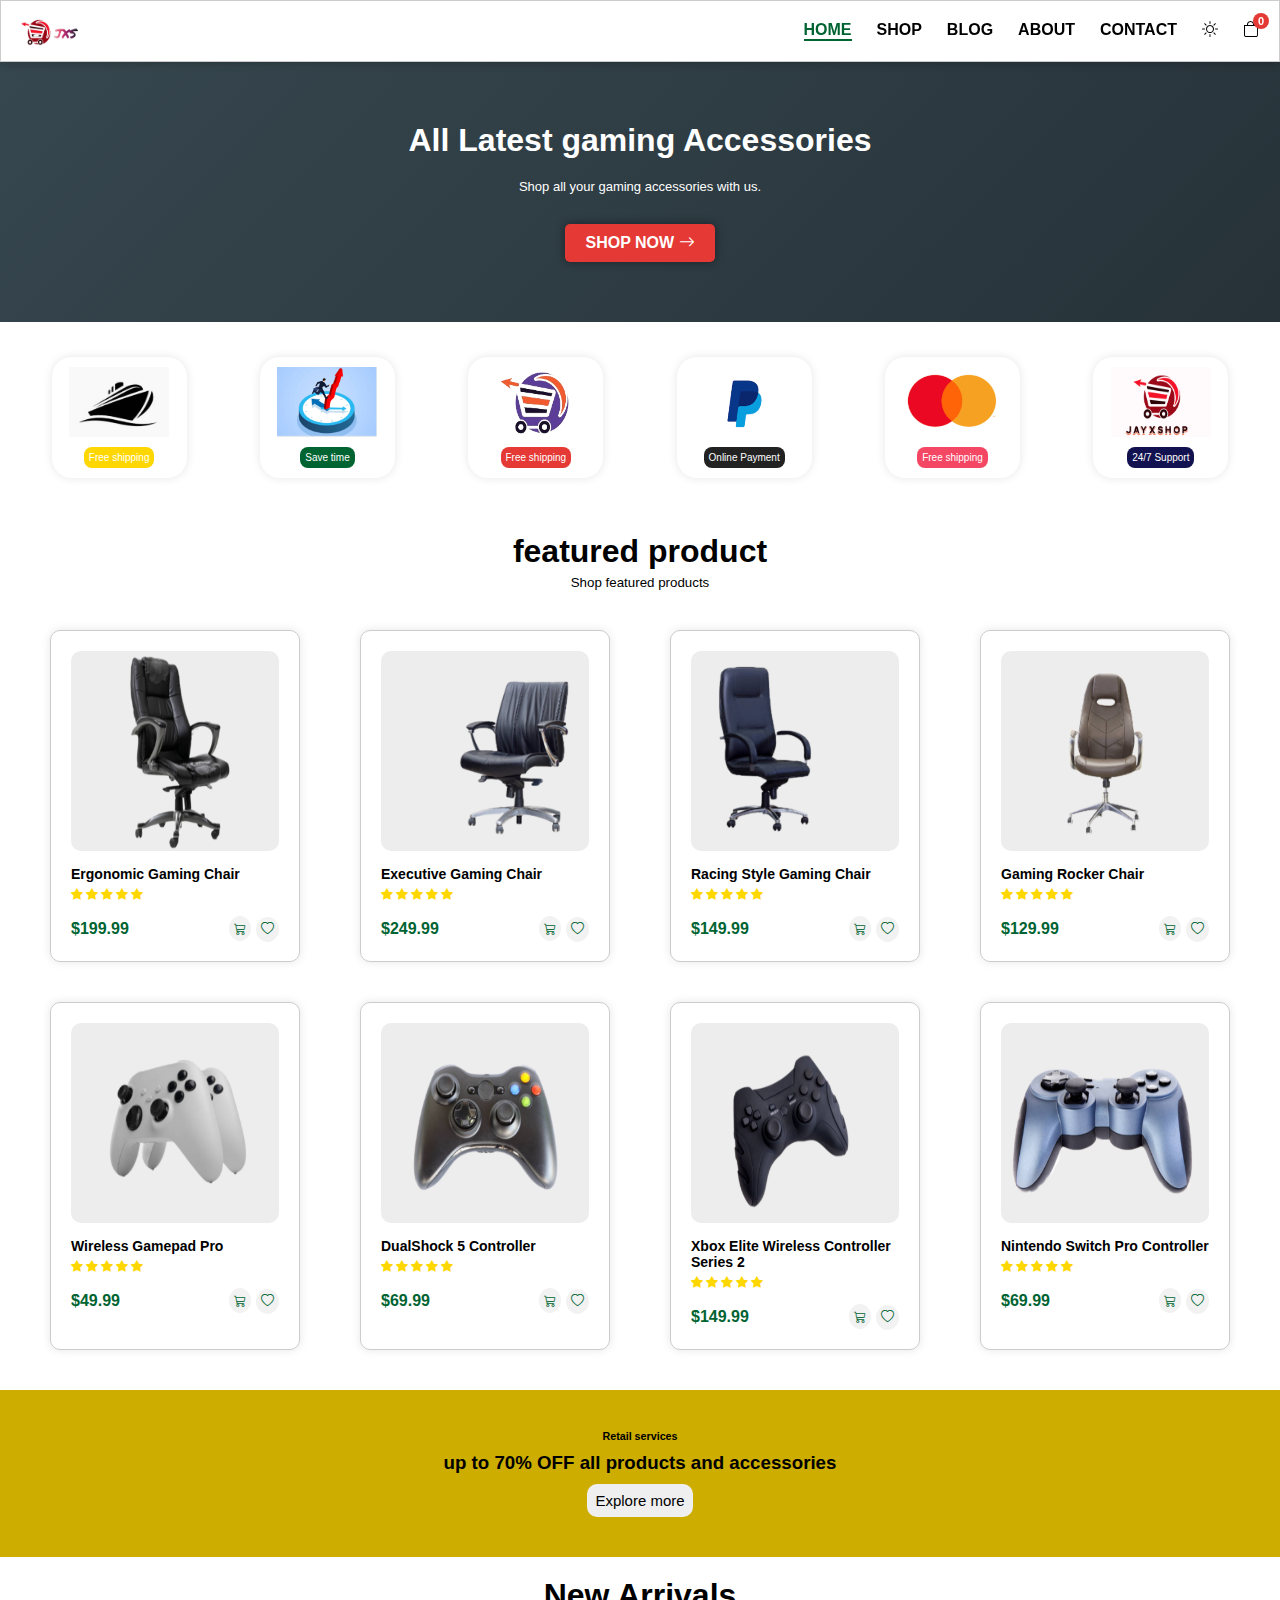
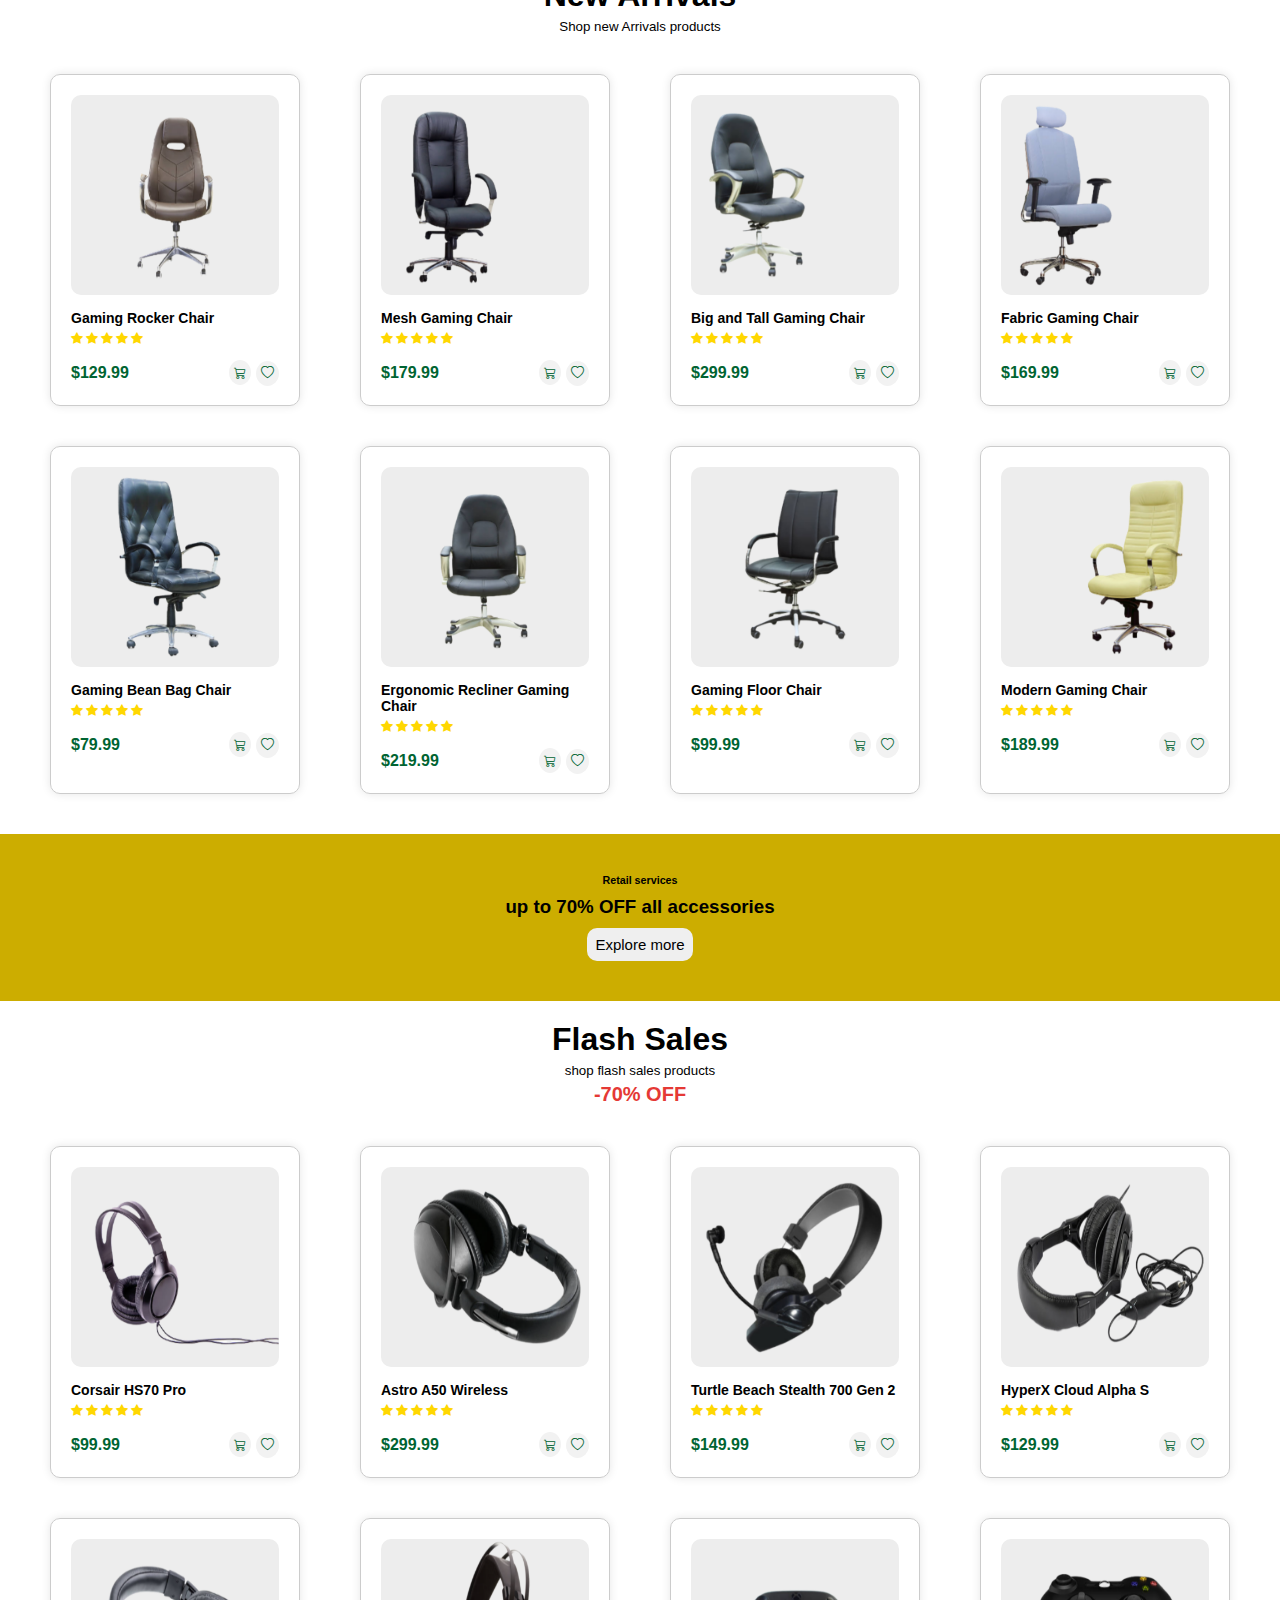
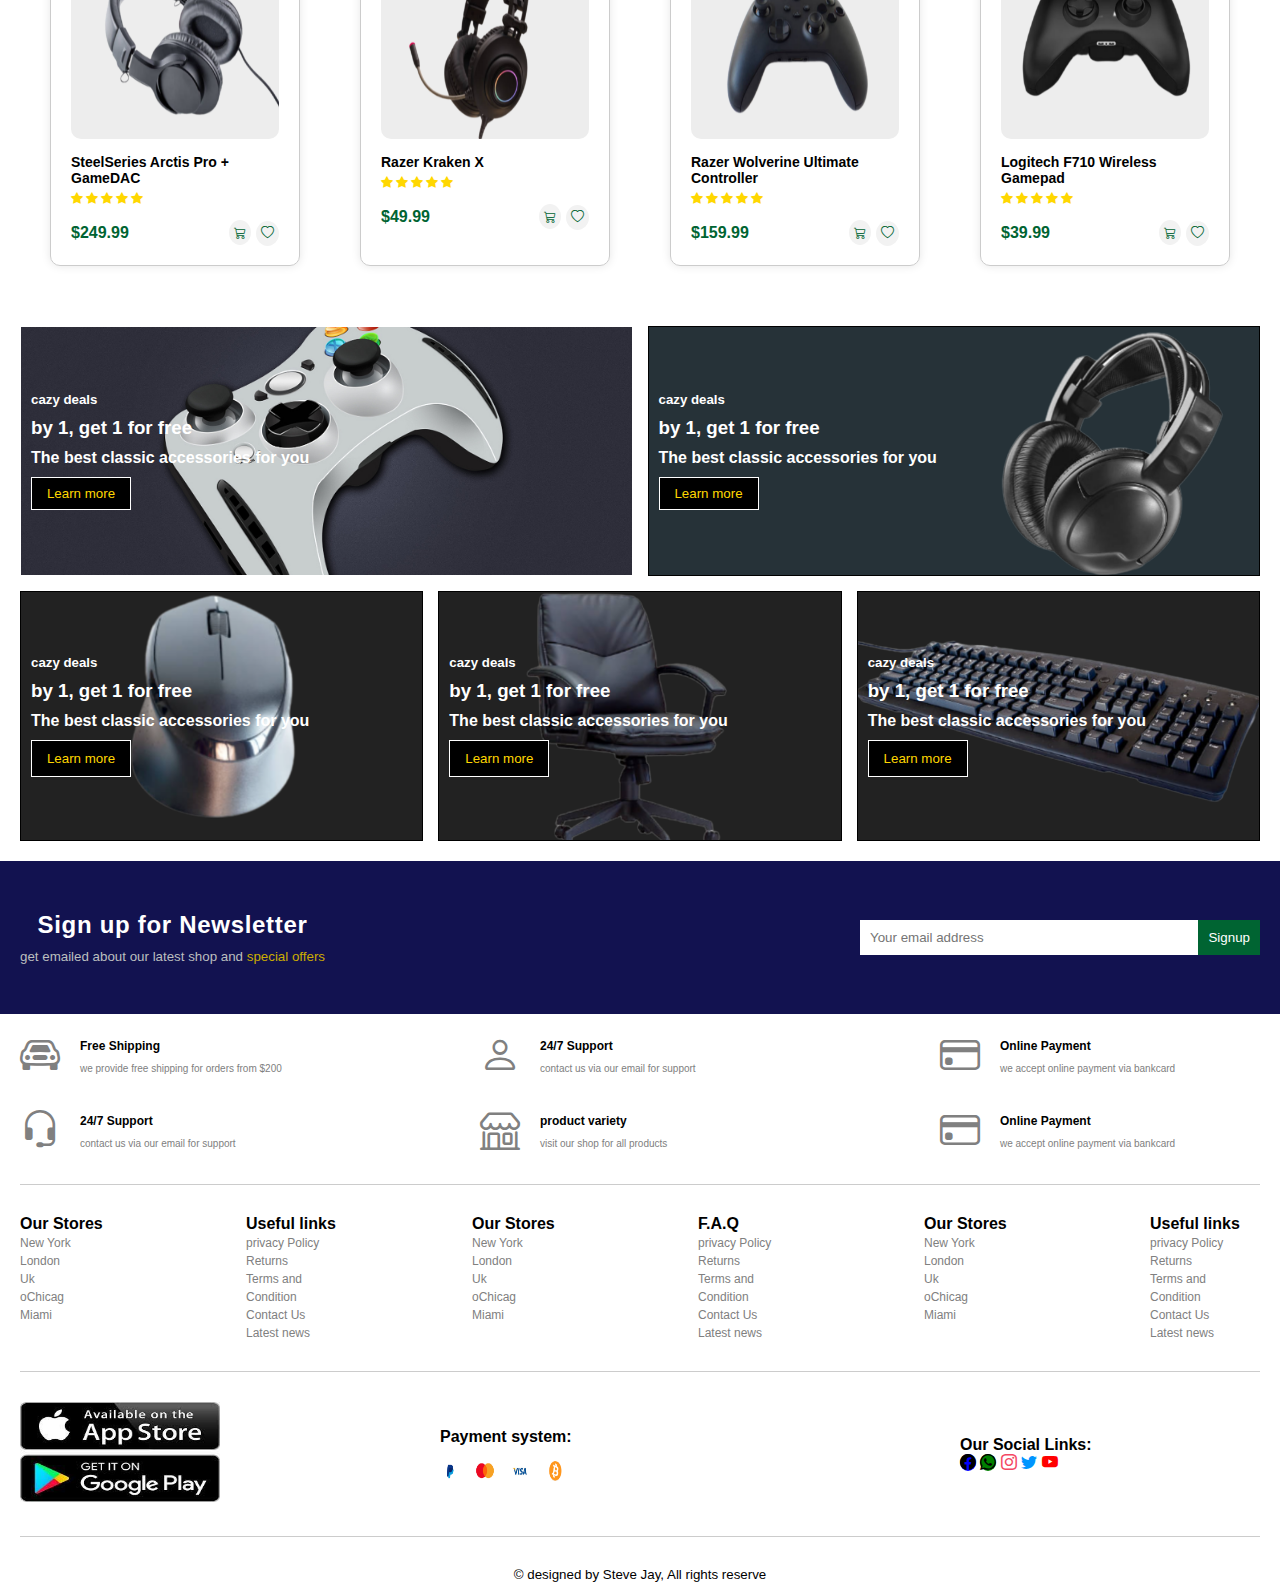
==== index.html @ 1e3d134d "updates" ====
<!DOCTYPE html>
<html lang="en">

<head>
    <meta charset="UTF-8">
    <meta name="viewport" content="width=device-width, initial-scale=1.0">
    <title>My Ecoommence site</title>
    <link rel="stylesheet" href="css_files/style.css">
    <link rel="stylesheet" href="https://cdn.jsdelivr.net/npm/bootstrap-icons@1.11.3/font/bootstrap-icons.min.css">
    <link rel="icon" href="assets/logo2.png" type="image/x-icon">
</head>

<body>

    <nav class="navbar">

        <img src="assets/images/logos/InShot_20240510_231048178.png" alt="" class="imageLogo">


        <div class="container-left">
            <a href="index.html" class="mediaquery active">Home</a>
            <a href="shop.html" class="mediaquery">Shop</a>
            <a href="blog.html" class="mediaquery">blog</a>
            <a href="about.html" class="mediaquery">About</a>
            <a href="contact.html" class="mediaquery">contact</a>
            <i class="bi-sun theme"></i>
            <a href="" class="cartcount-parent"><i class="bi-bag"></i> <span class="cartCount">0</span></a>
            <div class="hamburger-menu">
                <span class="line1"></span>
                <span class="line2"></span>
                <span class="line3"></span>
            </div>
        </div>
    </nav>



    <header class="hero-banner">
        <div class="banner-content">
            <h1>All Latest gaming Accessories</h1>
            <p>Shop all your gaming accessories with us.</p>
            <a href="shop.html" class="shop-now">Shop Now <i class="bi-arrow-right"></i></a>
        </div>
    </header>


    <div class="sidebar">
        <div>
            <img src="assets/images/logos/InShot_20240510_231048178.png" alt="" class="sidebar-logo">
        </div>
        <ul>
            <li class="links"><a href="#"><i class="bi-house"></i> home</a></li>
            <li class="Category-sidebar">
                <a href="#"><i class="bi-chevron-down chevron-down-icon"></i> Category</a>
            <li class="subcategories-sidebar links">
                <a class="subcategories-sidebar-links">All Category</a>
                <a class="subcategories-sidebar-links">Gaming PC</a>
                <a class="subcategories-sidebar-links">Gaming Laptops</a>
                <a class="subcategories-sidebar-links">Gamepads</a>
                <a class="subcategories-sidebar-links">Gaming Headsets</a>
                <a class="subcategories-sidebar-links">Mouse</a>
            </li>
            </li>

            <li class="links"><a href="#"><i class="bi-telephone"></i> contact</a></li>
            <li class="links"><a href="#"><i class="bi-shop"></i> shop</a></li>
            <li class="links"><a href="login.html"><i class="bi-person"></i>account</a></li>
            <li class="links"><a href="#"><i class="bi-cart4"></i> cart</a></li>
            <li class="links"><a href="#"><i class="bi-people"></i> about us</a></li>
            <li class="links"><a href="#"><i class="bi-headset"></i> support</a></li>
        </ul>
    </div>


    <section class="services">
        <div class="service1">
            <img src="assets/Screenshot_20240511-120656_1.jpg" alt="">
            <span>Free shipping</span>
        </div>

        <div class="service2">
            <img src="assets/Screenshot 2024-05-12 050420.png" alt="">
            <span>Save time</span>
        </div>

        <div class="service3">
            <img src="assets/images/logo.png" alt="">
            <span>Free shipping</span>
        </div>

        <div class="service4">
            <img src="assets/images/logos/paypal_logo.png" alt="">
            <span>Online Payment</span>
        </div>

        <div class="service5">
            <img src="assets/images/logos/mastercard.png" alt="">
            <span>Free shipping</span>
        </div>

        <div class="service6">
            <img src="assets/images/logos/jayx.png" alt="">
            <span>24/7 Support</span>
        </div>
    </section>


    <div class="categ-labels"><span>featured product</span>
        <small>Shop featured products</small>
    </div>
    <div class="container" id="product-container">


    </div>

    <section class="banner2">
        <h6>Retail services</h6>
        <h3>up to 70% OFF all products and accessories</h3>
        <button class="explore-more">Explore more</button>
    </section>

    <div class="categ-labels"><span>New Arrivals</span>
        <small>Shop new Arrivals products</small>
    </div>
    <div class="container" id="newarrivals-container">


    </div>


    <section class="banner2">
        <h6>Retail services</h6>
        <h3>up to 70% OFF all accessories</h3>
        <button class="explore-more">Explore more</button>
    </section>

    <div class="categ-labels"><span>Flash Sales</span>
        <small>shop flash sales products</small>
        <p>-70% OFF</p>
    </div>
    <div class="container" id="flashsales-container">


    </div>

    <section class="features">
        <div class="features1">
            <div class="feature1 feature11">
                <h5>cazy deals</h5>
                <h3>by 1, get 1 for free</h3>
                <h4>The best classic accessories for you</h4>
                <button>Learn more</button>
            </div>

            <div class="feature1 feature12">
                <h5>cazy deals</h5>
                <h3>by 1, get 1 for free</h3>
                <h4>The best classic accessories for you</h4>
                <button>Learn more</button>
            </div>
        </div>

        <div class="features2">
            <div class="feature2 feature21">
                <h5>cazy deals</h5>
                <h3>by 1, get 1 for free</h3>
                <h4>The best classic accessories for you</h4>
                <button>Learn more</button>
            </div>

            <div class="feature2 feature22">
                <h5>cazy deals</h5>
                <h3>by 1, get 1 for free</h3>
                <h4>The best classic accessories for you</h4>
                <button>Learn more</button>
            </div>

            <div class="feature2 feature23">
                <h5>cazy deals</h5>
                <h3>by 1, get 1 for free</h3>
                <h4>The best classic accessories for you</h4>
                <button>Learn more</button>
            </div>
        </div>
    </section>

    <section class="newsletter">
        <div class="news">
            <h2>Sign up for Newsletter</h2>
            <small>get emailed about our latest shop and <span>special offers</span></small>
        </div>

        <div class="textArea">
            <input type="email" placeholder="Your email address">
            <button>Signup</button>
        </div>
    </section>

    <div class="darken">


    </div>


    <footer>
        <div class="footer-line1">
            <div>
                <i class="bi bi-car-front"></i>
                <div>
                    <h4>Free Shipping</h4>
                    <span>we provide free shipping for orders from $200</span>
                </div>
            </div>

            <div>
                <i class="bi bi-person"></i>
                <div>
                    <h4>24/7 Support</h4>
                    <span>contact us via our email for support</span>
                </div>
            </div>


            <div>
                <i class="bi bi-credit-card"></i>
                <div>
                    <h4>Online Payment</h4>
                    <span>we accept online payment via bankcard</span>
                </div>
            </div>


            <div>
                <i class="bi bi-headset"></i>
                <div>
                    <h4>24/7 Support</h4>
                    <span>contact us via our email for support</span>
                </div>
            </div>

            <div>
                <i class="bi bi-shop"></i>
                <div>
                    <h4>product variety</h4>
                    <span>visit our shop for all products</span>
                </div>
            </div>

            <div>
                <i class="bi bi-credit-card"></i>
                <div>
                    <h4>Online Payment</h4>
                    <span>we accept online payment via bankcard</span>
                </div>
            </div>

        </div>



        <div class="separation"></div>

        <div class="our-stores">
            <ul>
                <h4>Our Stores</h4>
                <li><a href="#">New York</a></li>
                <li><a href="#">London</a></li>
                <li><a href="#">Uk</a></li>
                <li><a href="#">oChicag</a></li>
                <li><a href="#">Miami</a></li>
            </ul>

            <ul>
                <h4>Useful links</h4>
                <li><a href="#">privacy Policy</a></li>
                <li><a href="#">Returns</a></li>
                <li><a href="#">Terms and Condition</a></li>
                <li><a href="#">Contact Us</a></li>
                <li><a href="#">Latest news</a></li>
            </ul>

            <ul>
                <h4>Our Stores</h4>
                <li><a href="#">New York</a></li>
                <li><a href="#">London</a></li>
                <li><a href="#">Uk</a></li>
                <li><a href="#">oChicag</a></li>
                <li><a href="#">Miami</a></li>
            </ul>

            <ul>
                <h4>F.A.Q</h4>
                <li><a href="#">privacy Policy</a></li>
                <li><a href="#">Returns</a></li>
                <li><a href="#">Terms and Condition</a></li>
                <li><a href="#">Contact Us</a></li>
                <li><a href="#">Latest news</a></li>
            </ul>

            <ul>
                <h4>Our Stores</h4>
                <li><a href="#">New York</a></li>
                <li><a href="#">London</a></li>
                <li><a href="#">Uk</a></li>
                <li><a href="#">oChicag</a></li>
                <li><a href="#">Miami</a></li>
            </ul>

            <ul>
                <h4>Useful links</h4>
                <li><a href="#">privacy Policy</a></li>
                <li><a href="#">Returns</a></li>
                <li><a href="#">Terms and Condition</a></li>
                <li><a href="#">Contact Us</a></li>
                <li><a href="#">Latest news</a></li>
            </ul>
        </div>

        <div class="separation"></div>

        <div class="payment-system">
            <p class="appleLogo">
                <img src="assets/images/apple image.jpeg" alt="">
            </p>

            <div class="payment">
                <h4>Payment system:</h4>
                <div>
                    <img src="assets/images/logos/paypal_logo.png" alt="">
                    <img src="assets/images/logos/mastercard.png" alt="">
                    <img src="assets/images/logos/visacard_logo.png" alt="">
                    <img src="assets/images/logos/bitcoin.png" alt="">
                </div>
            </div>

            <div class="social-links">
                <h4>Our Social Links:</h4>
                <span>
                    <i class="bi bi-facebook" id="fb"></i>
                    <i class="bi bi-whatsapp" id="wsp"></i>
                    <i class="bi bi-instagram" id="ig"></i>
                    <i class="bi bi-twitter" id="twt"></i>
                    <i class="bi bi-youtube" id="ytb"></i>
            </div>
            </span>
        </div>

        <div class="separation"></div>

        <small class="designed-by">
            &copy designed by Steve Jay, All rights reserve
        </small>
    </footer>


    <script src="script.js"></script>
</body>

</html>
---- css_files/style.css ----
* {
  margin: 0;
  padding: 0;
  box-sizing: border-box;
  outline: none;
  font-family: Arial, sans-serif;
  transition: 0.5s;
  outline: none;
}

body {
  position: relative;
}

button {
  border: transparent;
  outline: none;
}

input {
  outline: none;
  border: transparent;
}

a {
  text-decoration: none;
  color: black;
}

.navbar {
  display: flex;
  justify-content: space-between;
  align-items: center;
  padding-top: 5px;
  padding-bottom: 5px;
  padding-left: 20px;
  padding-right: 20px;
  background-color: white;
  box-shadow: 0 0 10px rgba(0, 0, 0, 0.3);
  border: 1px solid #ccc;
  color: white;
  position: sticky;
  z-index: 10;
  left: 0;
  right: 0;
  top: 0;
}

.imageLogo {
  width: 63px;
  height: 50px;
}

.container-left {
  display: flex;
  justify-content: space-between;
  gap: 25px;
}

.container-left a {
  text-transform: uppercase;
  font-weight: bold;
}

.cartcount-parent {
  position: relative;
}

.cartCount {
  position: absolute;
  top: -8px;
  right: -10px;
  background-color: #e53935;
  color: white;
  width: 16px;
  height: 16px;
  text-align: center;
  border-radius: 50%;
  font-size: 11px;
  display: flex;
  justify-content: center;
  align-items: center;
  padding: 4px;
}

.hamburger-menu {
  display: flex;
  flex-direction: column;
  gap: 5px;
  display: none;
  cursor: pointer;
  transition: 0.5s;
}

.line1.active {
  transform: rotate(45deg) translateY(5px);
  transition: 0.5s ease-in-out;
}

.line2.active {
  display: none;
  transition: 0.5s;
}

.line3.active {
  transform: rotate(-45deg) translateY(-5px);
  transition: 0.5s ease-in-out;
}

.hamburger-menu span {
  background-color: black;
  height: 2px;
  width: 20px;
}

.bi-sun {
  color: black;
  cursor: pointer;
}

.mediaquery.active {
  color: rgb(0, 100, 50);
  font-weight: 700;
  border-bottom: 2px solid rgb(0, 100, 50);
}

/*hero banner styling*/
.hero-banner {
  background-position: center;
  background-size: cover;
  display: flex;
  flex-direction: column-reverse;
  justify-content: center;
  align-items: center;
  background-position: center;
  color: black;
  padding: 100px 20px;
  padding-bottom: 60px;
  padding-top: 60px;
  text-align: center;
  background: linear-gradient(135deg, #37474f, #263238);
  color: #fff; 
}

.banner-content {
  max-width: 600px;
  margin: 0 auto;
}

.banner-content h1 {
  font-size: 32px;
  margin-bottom: 20px;
}

.banner-content p {
  font-size: 13px;
  margin-bottom: 30px;
}

.shop-now {
  display: inline-block;
  padding: 10px 20px;

  color: #fff;
  text-decoration: none;
  font-size: 16px;
  border-radius: 8px;
  cursor: pointer;
  box-shadow: 0 0 10px rgba(0, 0, 0, 0.4);
  padding: 10px 20px;
  border-radius: 5px;
  text-transform: uppercase;
  font-weight: bold;
  text-decoration: none;
  background-color: #e53935;
  color: #fff;
}

.shop-now:hover {
    background-color: #c62828;
}

.shop-now i {
  color: white;
}

/* side bar styling*/
.sidebar {
  background-color: white;
  position: fixed;
  top: 0;
  left: -100%;
  bottom: 0;
  height: 100vh;
  width: 85%;
  display: flex;
  flex-direction: column;
  transition: 0.5s;
  z-index: 20;
  box-shadow: 0 0 10px rgba(0, 0, 0, 0.3);
}

.sidebar div {
  display: flex;
  align-items: center;
  border-bottom: 1px solid #bbbfbf;
}

.sidebar div .sidebar-logo {
  width: 85px;
  height: auto;
  align-self: center;
  margin: 0 auto;
}

.sidebar.active {
  left: 0;
  transition: 0.5s;
}

.sidebar div {
  display: flex;
  gap: 5px;
  align-items: center;
}

.sidebar-header {
  width: 100%;
  padding-top: 5px;
  padding-bottom: 5px;
  color: black;
  border-bottom: 1px solid #bbbfbf;
}

.sidebar div span {
  font-weight: bold;
  letter-spacing: 1px;
}

.sidebar ul {
  display: flex;
  flex-direction: column;
  gap: 18px;
  justify-content: center;
  padding: 30px 0 0 15px;
}

.sidebar ul li {
  list-style: none;
}

.sidebar ul li a {
  text-decoration: none;
  color: black;
  font-size: 15px;
  letter-spacing: 1px;
}

.sidebar ul li a i {
  color: black;
}

.subcategories-sidebar-links {
  font-size: 12px;
  color: red;
}

.subcategories-sidebar a {
  font-size: 12px;
}

.Popular {
  display: flex;
  justify-content: center;
  align-self: center;
  margin-top: 5px;
  margin-bottom: 10px;
}

.Popular i {
  color: orangered;
}

.Category-sidebar {
  display: flex;
  flex-direction: column;
}

.subcategories-sidebar {
  display: flex;
  flex-direction: column;
  margin-left: 35px;
  gap: 10px;
  height: 0;
  overflow: hidden;
  transition: 0.5s;
  margin-top: -10px;
}

.subcategories-sidebar.active {
  height: 150px;
  transition: 0.5s;
}

.subcategories-sidebar span {
  font-size: 15px;
  color: grey;
  cursor: pointer;
}

.services {
  display: flex;
  justify-content: space-around;
  width: 100%;
  align-items: center;
  padding: 35px;
  padding-left: 20px;
  padding-right: 20px;
  flex-wrap: wrap;
  gap: 10px;
}

.services div {
  display: flex;
  flex-direction: column;
  width: 135px;
  box-shadow: 0 0 10px rgba(0, 0, 0, 0.1);
  border-radius: 20px;
  justify-content: center;
  align-items: center;
  gap: 10px;
  padding: 10px;
}

.services div img {
  width: 100px;
  height: 70px;
}

.services span {
  font-size: 10px;
  color: white;
}

.service1 span {
  background-color: gold;
  padding: 5px;
  border-radius: 8px;
}

.service2 span {
  background-color: rgb(0, 100, 50);
  padding: 5px;
  border-radius: 8px;
}

.service3 span {
  background-color: #e53935;
  padding: 5px;
  border-radius: 8px;
}

.service4 span {
  background-color: #222;
  padding: 5px;
  border-radius: 8px;
}

.service5 span {
  background-color: rgb(244, 71, 100);
  padding: 5px;
  border-radius: 8px;
}

.service6 span {
  background-color: rgb(18, 18, 80);
  padding: 5px;
  border-radius: 8px;
}

/* Style for the product container */
#product-container,
#newarrivals-container,
#flashsales-container {
  display: flex;
  flex-wrap: wrap;
  justify-content: space-around;
  padding: 20px;
}

/* Style for individual product */
.product {
  width: 250px;
  margin: 20px;
  padding: 20px;
  border: 1px solid #ccc;
  border-radius: 10px;
  box-shadow: 0 0 10px rgba(0, 0, 0, 0.1);
  display: flex;
  flex-direction: column;
  gap: 5px;
}

.product:hover {
  box-shadow: 0 0 12px rgba(0, 0, 0, 0.6);
}

.product.darkmode {
  background-color: #333; /* Dark background color for product */
  color: #fff; /* Light text color for better contrast */
  border-radius: 8px; /* Rounded corners */
  box-shadow: 0 4px 8px rgba(0, 0, 0, 0.1); /* Shadow for depth */
}

/* Style for product image */
.product img {
  width: 100%;
  height: 200px;
  border-radius: 10px;
  background-color: hsl(0, 0%, 93%);
  cursor: pointer;
}

/* Style for product name */
.product h2 {
  margin-top: 10px;
  font-size: 14px;
  word-wrap: normal;
}

/* Style for product detail */
.product p {
  margin-top: 5px;
  font-size: 1rem;
}

/* Style for product price */
.product .price {
  margin-top: 10px;
  font-size: 16px;
  font-weight: 700;
  color: rgb(0, 100, 50);
}

.addcartdiv {
  display: flex;
  justify-content: space-between;
  align-items: center;
  margin-top: 10px;
}

.bi-heart {
  color: black;
  cursor: pointer;
}

#ratings {
  display: flex;
  gap: 3px;
}

#ratings i {
  font-size: 12px;
  color: gold;
  cursor: pointer;
}

.addtocart-div {
  display: flex;
  justify-content: space-between;
  align-items: center;
}

.addtocart-div div {
  display: flex;
  gap: 5px;
  font-weight: bold;
}

.addtocart-div div i {
  color: rgb(0, 100, 50);
}

.addtocart {
  background-color: hsl(0, 0%, 95%);
  padding: 5px;
  border-radius: 50%;
  cursor: pointer;
  font-weight: bold;
}

.addtocart-div .bi-heart {
  font-size: 13px;
  background-color: hsl(0, 0%, 95%);
  padding: 5px;
  border-radius: 50%;
  cursor: pointer;
  font-weight: bold;
}

.addtocart.active {
  background-color: black; /* Light background color for button */
  color: white; /* Dark text color */
  border: none; /* Remove border */
  cursor: pointer; /* Add cursor pointer */
  transition: background-color 0.3s, color 0.3s; /* Smooth transition */
  box-shadow: 0 0 10px rgba(255, 255, 255, 0.2);
}

.addtocart i {
  font-size: 12px;
}

.bi-check {
  background-color: green;
  border-radius: 50%;
  font-size: 12px;
}

.darken {
  width: 100%;
  position: absolute;
  height: 0;
  background-color: transparent;
  left: 0;
  right: 0;
  top: 0;
  transition: 0.5s;
}

.darken.active {
  background-color: rgba(0, 0, 0, 0.8);
  transition: 0.5s;
  height: 100%;
}

.categ-labels {
  display: flex;
  justify-content: center;
  align-items: center;
  flex-direction: column;
  padding-top: 20px;
  padding-left: 20px;
  padding-right: 20px;
  gap: 5px;
}

.categ-labels span {
  font-size: 32px;
  font-weight: bold;
  color: black;
}

.categ-labels span i {
  color: red;
}

.categ-labels p {
  font-size: 20px;
  color: #e53935;
  font-weight: 700;
}

.banner2 {
  display: flex;
  flex-direction: column;
  background-color: hsl(51, 100%, 40%);
  justify-content: center;
  align-items: center;
  padding: 40px;
  font-weight: bold;
  gap: 10px;
  background-image: url("assets/images/gamepads/gamepad1.png");
}

.banner2 button {
  padding: 8px;
  background-color: ;
  border-radius: 10px;
  cursor: pointer;
  font-size: 15px;
}
.search {
  display: none;
}

.features {
  width: 100%;
  padding: 20px;
}

.features1 {
  display: flex;
  justify-content: center;
  align-items: center;
  gap: 15px;
  margin-bottom: 15px;
}

.features1 div {
  display: flex;
  flex-direction: column;
  width: 50%;
  height: 250px;
  justify-content: center;
  padding: 10px;
  gap: 10px;
  
}

.feature11{
  background-image: url('../assets/gamepad.png');
  background-size: 60%;
  background-position: right;
  color: white;
  background-repeat: no-repeat;
  background-size: cover;
}


  .feature12{
    background-color: #263238;
    background-image: url('../assets/images/headsets/headset13.png');
    background-size: 50%;
    background-position: right;
    color: white;
    background-repeat: no-repeat;
  }


.features1 div button {
  width: 100px;
  padding: 8px;
  border: 1px solid white;
  cursor: pointer;
  background-color: black;
  color: gold;
}

.features1 .feature11 {
  border: 1px solid;
}

.features1 .feature12 {
  border: 1px solid black;
}

.features2 {
  display: flex;
  justify-content: space-between;
  margin-top: 10px;
  gap: 15px;
 
}

.features2 div {
  display: flex;
  flex-direction: column;
  height: 250px;
  width: 33.333%;
  justify-content: center;
  gap: 10px;
  padding: 10px;
  background-position: center;
  background-size: cover;
  background-repeat: no-repeat;
  border: 1px solid black;
  background-color: #222;
}

.feature21{
  background-image: url('../assets/images/mouse/mouse1.png');
  background-size: 60%;
  background-position: right;
  color: white;
  background-repeat: no-repeat;
  background-size: cover;
}

.feature22{
  background-image: url('../assets/images/chairs/chair14.png');
  background-size: 60%;
  background-position: right;
  color: white;
  background-repeat: no-repeat;
  background-size: cover;
}

.feature23{
  background-image: url('../assets/images/keyboards/keyboard2.png');
  background-size: 60%;
  background-position: right;
  color: white;
  background-repeat: no-repeat;
  background-size: cover;
}

.features2 button {
  width: 100px;
  padding: 10px;
  color: gold;
  background-color: black;
  border: 1px solid white;
}

.feature22 {
  position: relative;
}

.newsletter {
  display: flex;
  justify-content: space-between;
  width: 100%;
  background-color: rgb(18, 18, 80);
  padding: 20px;
  padding-top: 50px;
  padding-bottom: 50px;
  align-items: center;
}

.newsletter .news {
  display: flex;
  flex-direction: column;
  justify-content: center;
  align-items: center;
}

.newsletter div h2 {
  color: white;
  margin-bottom: 10px;
  letter-spacing: 0.7px;
}

.newsletter div small {
  color: #bbbfbf;
}

.newsletter div small span {
  color: hsl(51, 100%, 40%);
  cursor: pointer;
}

.textArea {
  background-color: white;
  display: flex;
  justify-content: space-between;
  align-items: center;
  width: 400px;
  padding-left: 10px;
}

.textArea button {
  background-color: rgb(0, 100, 50);
  color: white;
  padding: 10px;
  cursor: pointer;
}

.newsletter div input {
  width: 70%;
  background-color: transparent;
  outline: none;
  border: transparent;
}

footer {
  color: black;
  padding: 20px 25px 10px 25px;
  padding-left: 20px;
  padding-right: 20px;
  display: flex;
  flex-direction: column;
  gap: 30px;
}

.footer-line1 {
  display: flex;
  flex-wrap: wrap;
  gap: 30px;
  justify-content: space-between;
  align-items: center;
}

.footer-line1 div {
  display: flex;
  gap: 20px;
  width: 320px;
}

.footer-line1 div div {
  display: flex;
  flex-direction: column;
  justify-content: center;
  gap: 10px;
}

.separation {
  height: 1px;
  background-color: #ccc;
  width: 100%;
}

.footer-line1 div i {
  color: gray;
  font-size: 40px;
}

.footer-line1 div div h4 {
  font-size: 12px;
  font-weight: bold;
}

.footer-line1 div div span {
  color: gray;
  font-size: 10px;
}

.our-stores {
  display: flex;
  flex-wrap: wrap;
  gap: 50px;
  justify-content: space-between;
}

.our-stores ul {
  width: 110px;
}

.our-stores ul li {
  list-style: none;
}

.our-stores ul li a {
  text-decoration: none;
  color: gray;
  font-size: 12px;
}

.payment-system {
  display: flex;
  justify-content: space-between;
  flex-wrap: wrap;
  align-items: center;
}

.payment-system div {
  width: 300px;
}

.appleLogo img {
  width: 200px;
  height: 100px;
}

.payment {
  display: flex;
  gap: 15px;
  flex-direction: column;
  margin-top: 20px;
  margin-bottom: 20px;
}

.payment div {
  display: flex;
  gap: 15px;
}

.payment div img {
  width: 20px;
  height: 20px;
  border-radius: 50%;
  cursor: pointer;
}

#fb {
  background-color: blue;
  border-radius: 50%;
  cursor: pointer;
}

#wsp {
  background-color: green;
  border-radius: 50%;
  cursor: pointer;
}

#ytb {
  color: red;
  cursor: pointer;
}

#twt {
  color: rgb(0, 149, 255);
  cursor: pointer;
}

#ig {
  color: rgb(244, 71, 100);
  cursor: pointer;
}

.designed-by {
  color: black;
  margin: auto;
}

@media screen and (max-width: 700px) {
  .mediaquery {
    display: none;
  }

  i {
    color: black;
  }

  .logo {
  }

  .hamburger-menu {
    display: flex;
  }

  .search {
    display: block;
  }

  .hero-banner {
    flex-direction: column-reverse;
    padding-top: 50px;
  }

  .hero-banner img {
    width: 100%;
  }

  .product {
    width: 360px;
  }

  .features {
    padding: 20px;
  }

  .features1 {
    display: flex;
    flex-direction: column;
  }
  .features1 div {
    width: 100%;
  }

  .features2 {
    display: flex;
    flex-direction: column;
  }

  .features2 div {
    width: 100%;
  }

  .newsletter {
    display: flex;
    flex-direction: column;
    gap: 10px;
  }

  .newsletter .textArea {
    width: 100%;
    display: flex;
  }

  .categ-labels {
    padding: 20px;
  }

  .inbut-div {
    display: none;
  }

  #product-container,
  #newarrivals-container,
  #flashsales-container {
    padding: 5px;
  }
}
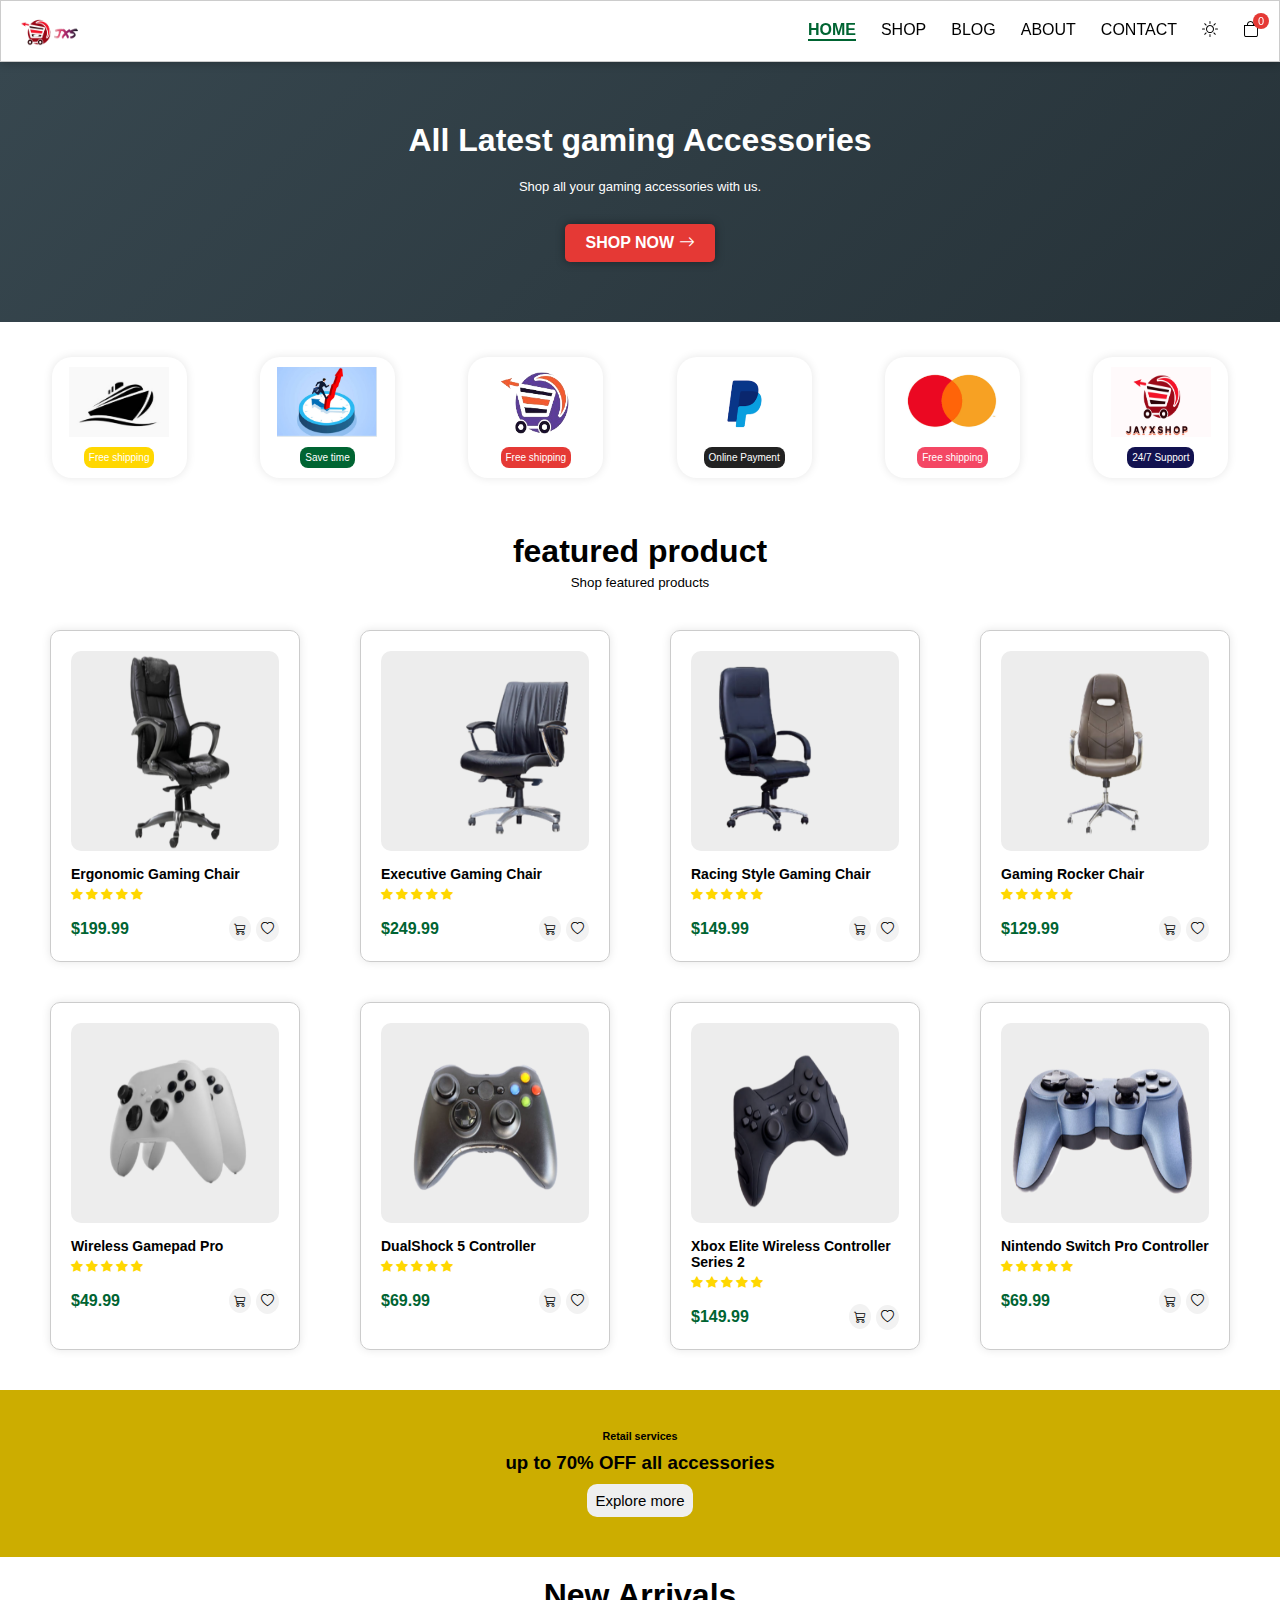
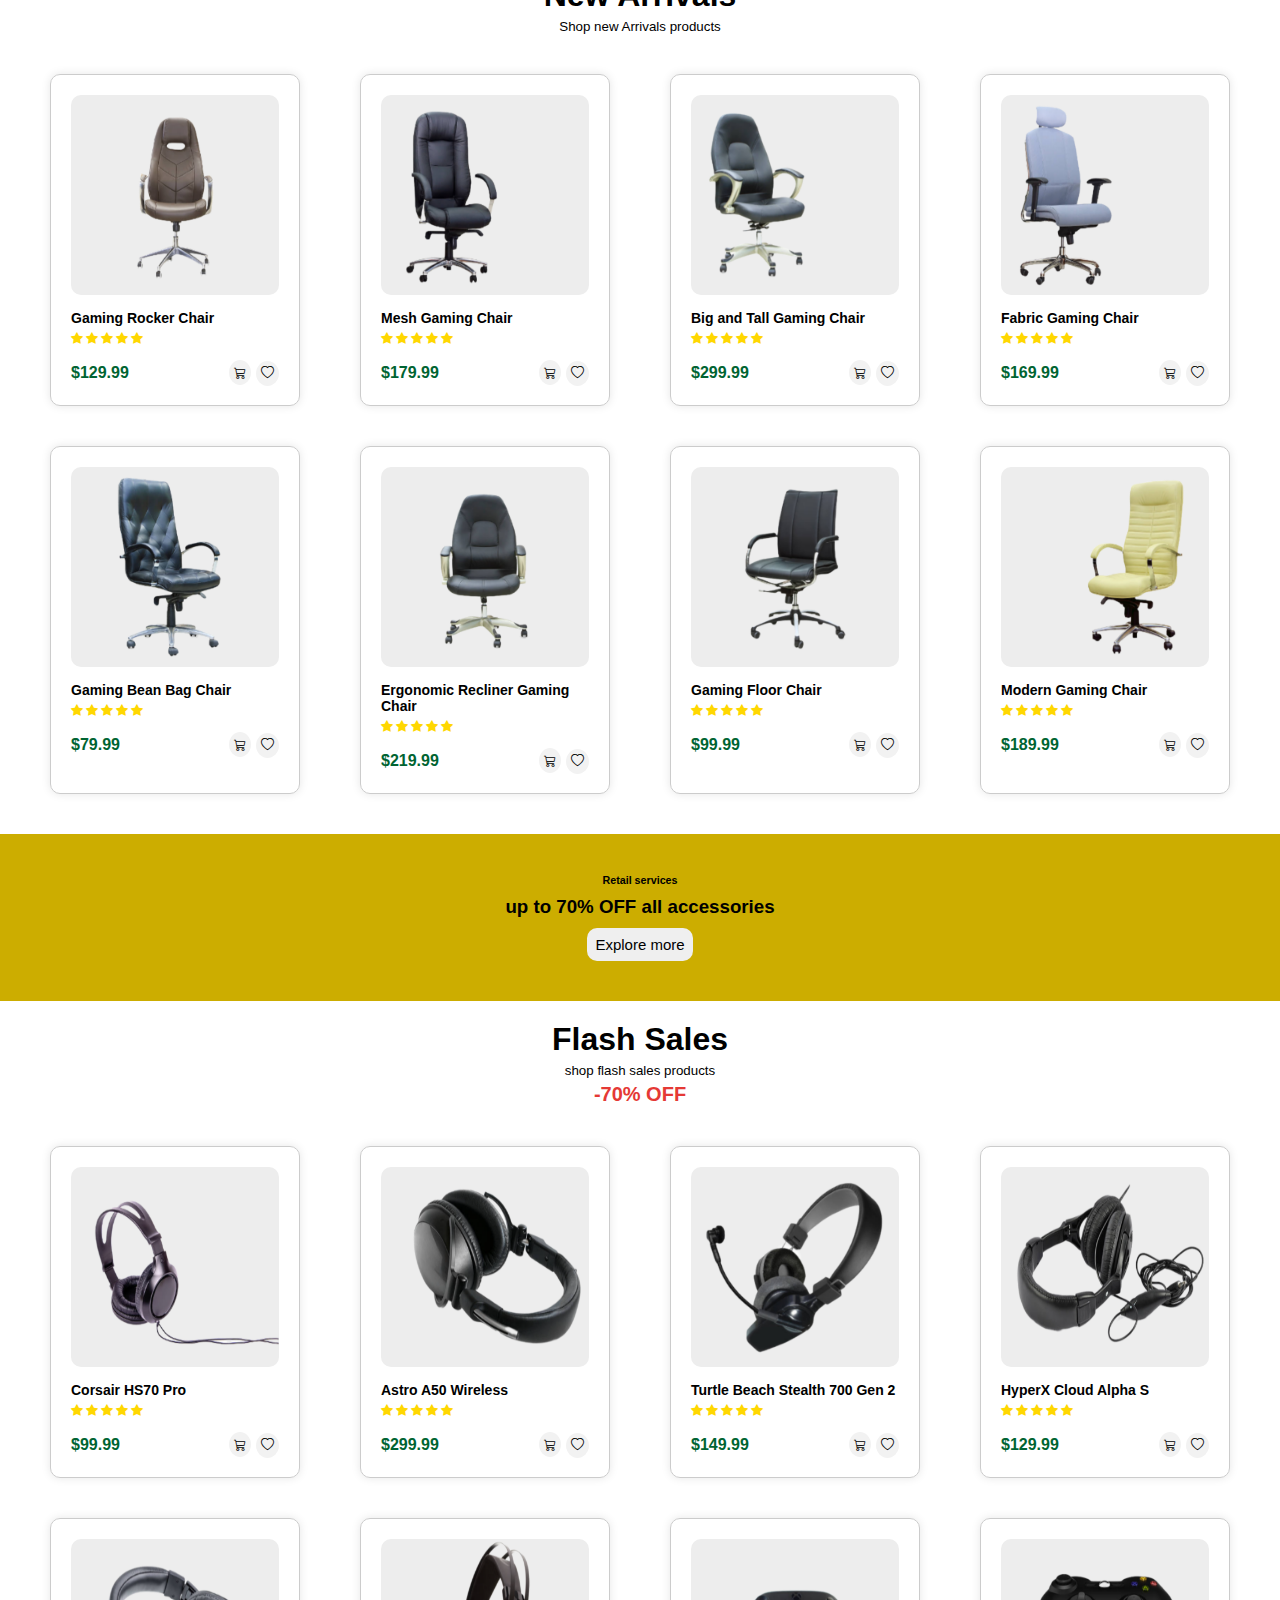
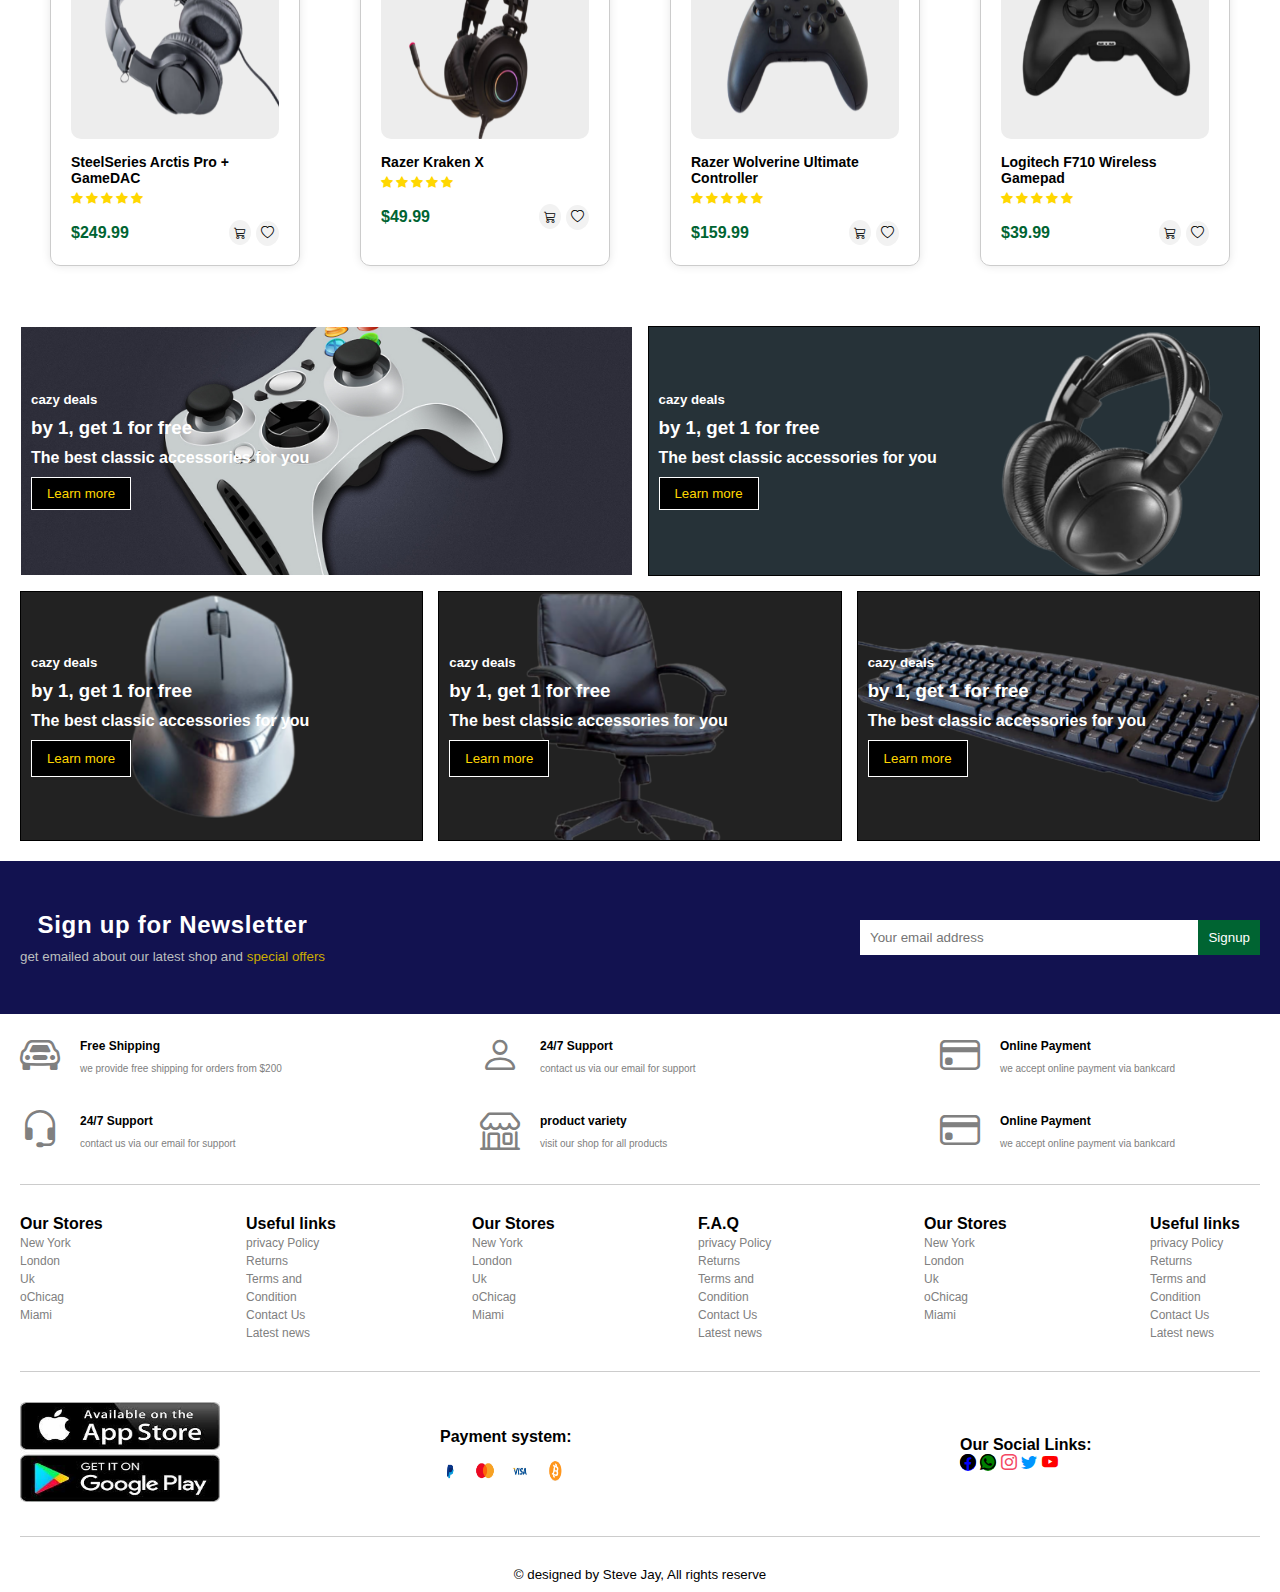
==== commit e2488857: "updates" ====
--- a/index.html
+++ b/index.html
@@ -2,12 +2,14 @@
 <html lang="en">
 
 <head>
+   
     <meta charset="UTF-8">
     <meta name="viewport" content="width=device-width, initial-scale=1.0">
-    <title>My Ecoommence site</title>
+    <title>Homepage</title>
+    <link rel="icon" href="assets/images/logos/jayx.png" type="image/x-icon">
     <link rel="stylesheet" href="css_files/style.css">
     <link rel="stylesheet" href="https://cdn.jsdelivr.net/npm/bootstrap-icons@1.11.3/font/bootstrap-icons.min.css">
-    <link rel="icon" href="assets/logo2.png" type="image/x-icon">
+ 
 </head>
 
 <body>
@@ -24,7 +26,7 @@
             <a href="about.html" class="mediaquery">About</a>
             <a href="contact.html" class="mediaquery">contact</a>
             <i class="bi-sun theme"></i>
-            <a href="" class="cartcount-parent"><i class="bi-bag"></i> <span class="cartCount">0</span></a>
+            <a href="./cart.html" class="cartcount-parent"><i class="bi-bag"></i> <span class="cartCount">0</span></a>
             <div class="hamburger-menu">
                 <span class="line1"></span>
                 <span class="line2"></span>
@@ -49,25 +51,13 @@
             <img src="assets/images/logos/InShot_20240510_231048178.png" alt="" class="sidebar-logo">
         </div>
         <ul>
-            <li class="links"><a href="#"><i class="bi-house"></i> home</a></li>
-            <li class="Category-sidebar">
-                <a href="#"><i class="bi-chevron-down chevron-down-icon"></i> Category</a>
-            <li class="subcategories-sidebar links">
-                <a class="subcategories-sidebar-links">All Category</a>
-                <a class="subcategories-sidebar-links">Gaming PC</a>
-                <a class="subcategories-sidebar-links">Gaming Laptops</a>
-                <a class="subcategories-sidebar-links">Gamepads</a>
-                <a class="subcategories-sidebar-links">Gaming Headsets</a>
-                <a class="subcategories-sidebar-links">Mouse</a>
-            </li>
-            </li>
-
-            <li class="links"><a href="#"><i class="bi-telephone"></i> contact</a></li>
-            <li class="links"><a href="#"><i class="bi-shop"></i> shop</a></li>
-            <li class="links"><a href="login.html"><i class="bi-person"></i>account</a></li>
-            <li class="links"><a href="#"><i class="bi-cart4"></i> cart</a></li>
-            <li class="links"><a href="#"><i class="bi-people"></i> about us</a></li>
-            <li class="links"><a href="#"><i class="bi-headset"></i> support</a></li>
+            <li class="links"><a href="index.html" class="alink active"><i class="bi-house"></i> home</a></li>
+            <li class="links"><a href="shop.html" class="alink"><i class="bi-shop"></i> shop</a></li>
+            <li class="links"><a href="contact.html" class="alink"><i class="bi-telephone"></i> contact</a></li>
+            <li class="links"><a href="blog.html" class="alink"><i class="bi-book"></i> Blog</a></li>
+            <li class="links"><a href="login.html" class="alink"><i class="bi-person"></i>account</a></li>
+            <li class="links"><a href="cart.html" class="alink"><i class="bi-cart4"></i> cart</a></li>
+            <li class="links"><a href="about.html" class="alink"><i class="bi-people"></i> about us</a></li>
         </ul>
     </div>
 
@@ -115,7 +105,7 @@
 
     <section class="banner2">
         <h6>Retail services</h6>
-        <h3>up to 70% OFF all products and accessories</h3>
+        <h3>up to 70% OFF all accessories</h3>
         <button class="explore-more">Explore more</button>
     </section>
 
@@ -201,6 +191,7 @@
 
     </div>
 
+    <button onclick="goToTop()" id="goToTopBtn" title="Go to top"><i class="bi-arrow-up"></i></button>
 
     <footer>
         <div class="footer-line1">
--- a/css_files/style.css
+++ b/css_files/style.css
@@ -59,7 +59,10 @@
 
 .container-left a {
   text-transform: uppercase;
-  font-weight: bold;
+}
+
+.container-left a:hover{
+  color: rgb(0, 100, 50);
 }
 
 .cartcount-parent {
@@ -80,7 +83,7 @@
   display: flex;
   justify-content: center;
   align-items: center;
-  padding: 4px;
+  padding: 5px;
 }
 
 .hamburger-menu {
@@ -160,7 +163,6 @@
 .shop-now {
   display: inline-block;
   padding: 10px 20px;
-
   color: #fff;
   text-decoration: none;
   font-size: 16px;
@@ -240,7 +242,7 @@
 .sidebar ul {
   display: flex;
   flex-direction: column;
-  gap: 18px;
+  gap: 25px;
   justify-content: center;
   padding: 30px 0 0 15px;
 }
@@ -250,24 +252,23 @@
 }
 
 .sidebar ul li a {
+  text-transform: uppercase;
   text-decoration: none;
   color: black;
   font-size: 15px;
   letter-spacing: 1px;
-}
-
-.sidebar ul li a i {
-  color: black;
-}
-
-.subcategories-sidebar-links {
-  font-size: 12px;
-  color: red;
-}
-
-.subcategories-sidebar a {
-  font-size: 12px;
-}
+  padding-bottom: 3px;
+}
+
+
+
+.alink.active{
+  color: rgb(0, 100, 50);
+  border-bottom: 2px dotted rgb(0, 100, 50);
+  font-weight: 700;
+}
+
+
 
 .Popular {
   display: flex;
@@ -401,10 +402,6 @@
   gap: 5px;
 }
 
-.product:hover {
-  box-shadow: 0 0 12px rgba(0, 0, 0, 0.6);
-}
-
 .product.darkmode {
   background-color: #333; /* Dark background color for product */
   color: #fff; /* Light text color for better contrast */
@@ -477,9 +474,7 @@
   font-weight: bold;
 }
 
-.addtocart-div div i {
-  color: rgb(0, 100, 50);
-}
+
 
 .addtocart {
   background-color: hsl(0, 0%, 95%);
@@ -512,9 +507,10 @@
 }
 
 .bi-check {
-  background-color: green;
+  background-color: rgb(0, 100, 50);
   border-radius: 50%;
   font-size: 12px;
+  color: white;
 }
 
 .darken {
@@ -580,6 +576,9 @@
   cursor: pointer;
   font-size: 15px;
 }
+
+
+
 .search {
   display: none;
 }
@@ -637,6 +636,12 @@
   color: gold;
 }
 
+.features1 div button:hover{
+  color: black;
+  background-color: gold;
+  border: 1px solid black;
+}
+
 .features1 .feature11 {
   border: 1px solid;
 }
@@ -707,6 +712,24 @@
   position: relative;
 }
 
+#goToTopBtn{
+  display: none;
+  position: fixed;
+  bottom: 1.25rem;
+  right: 0;
+  z-index: 99;
+  font-size: 1.125rem;
+  border: none;
+  outline: none;
+  background-color: #37474f;
+  border: 1px solid white;
+  color: white;
+  cursor: pointer;
+  padding: 0.938rem;
+  border-radius: 50%;
+  box-shadow: 0px 4px 8px rgba(0, 0, 0, 0.3);
+}
+
 .newsletter {
   display: flex;
   justify-content: space-between;
@@ -982,4 +1005,8 @@
   #flashsales-container {
     padding: 5px;
   }
-}
+
+  .bi-arrow-up{
+    color: white;
+  }
+}
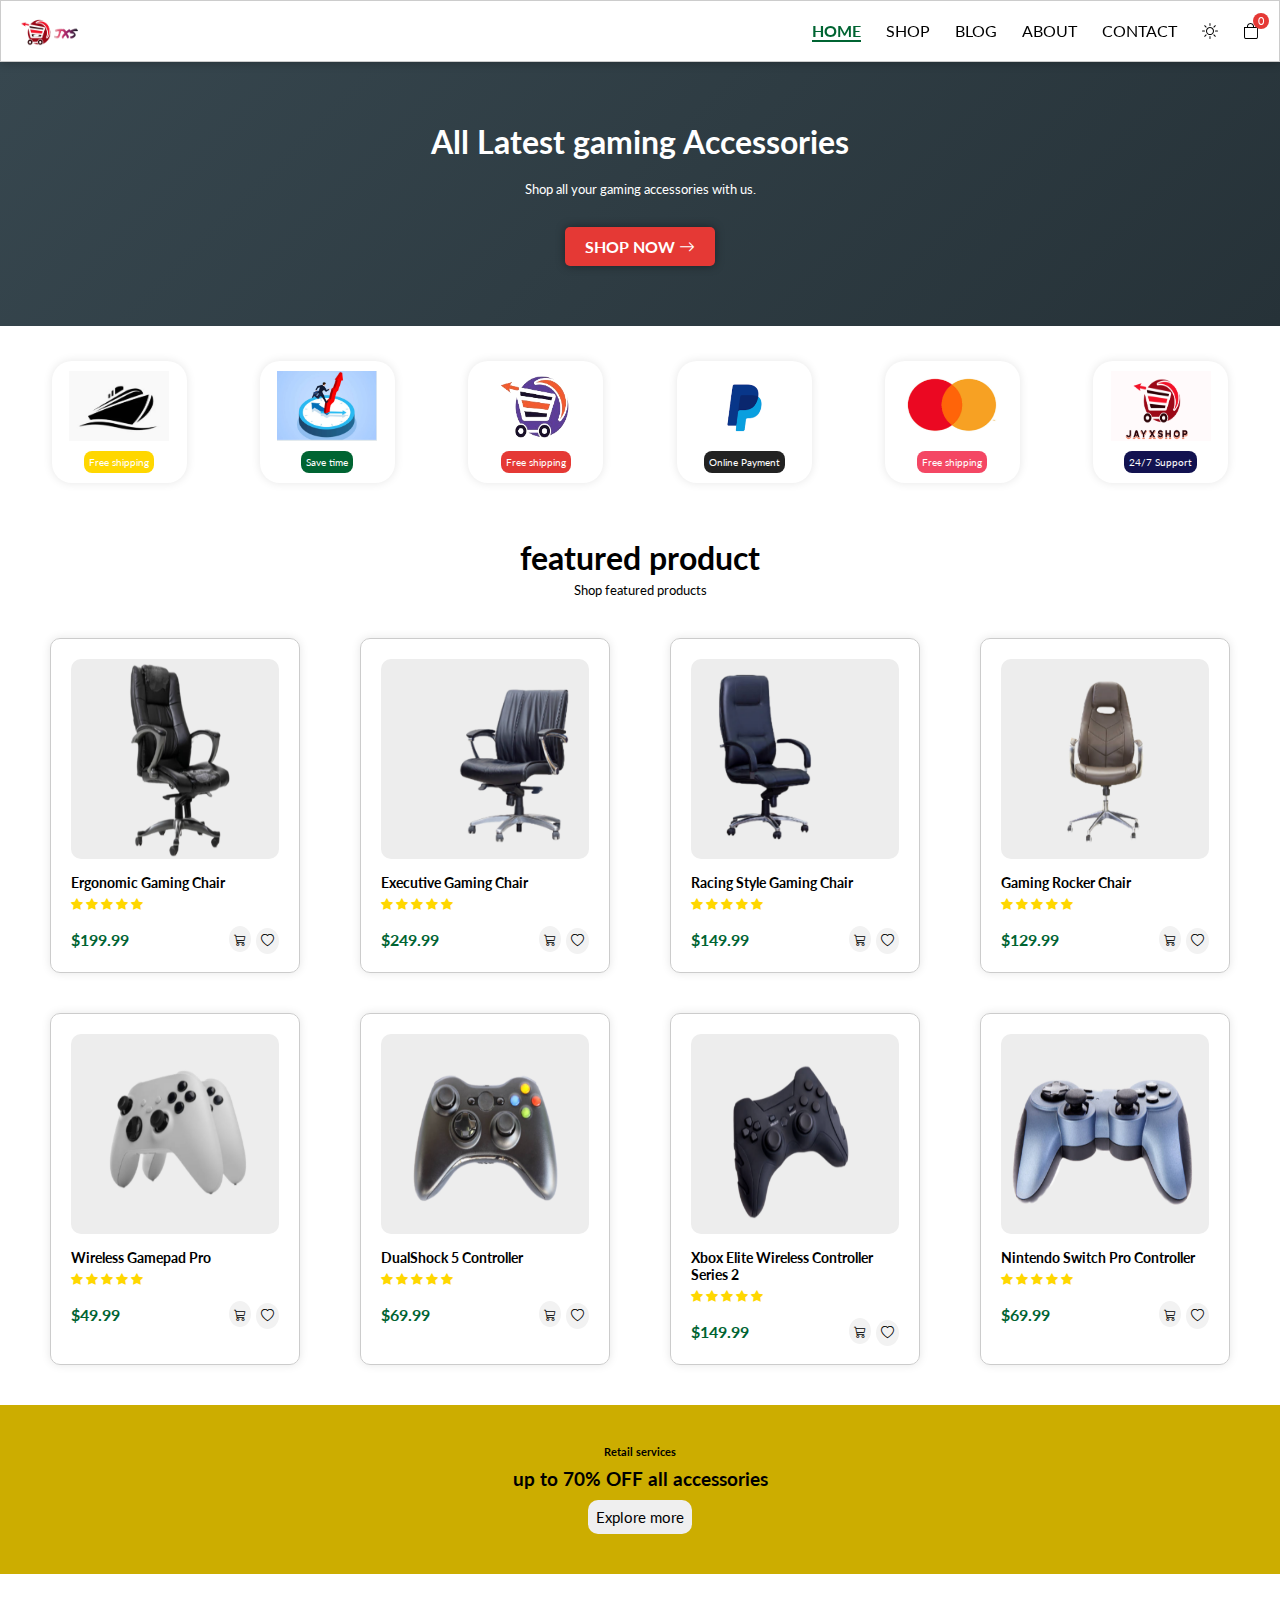
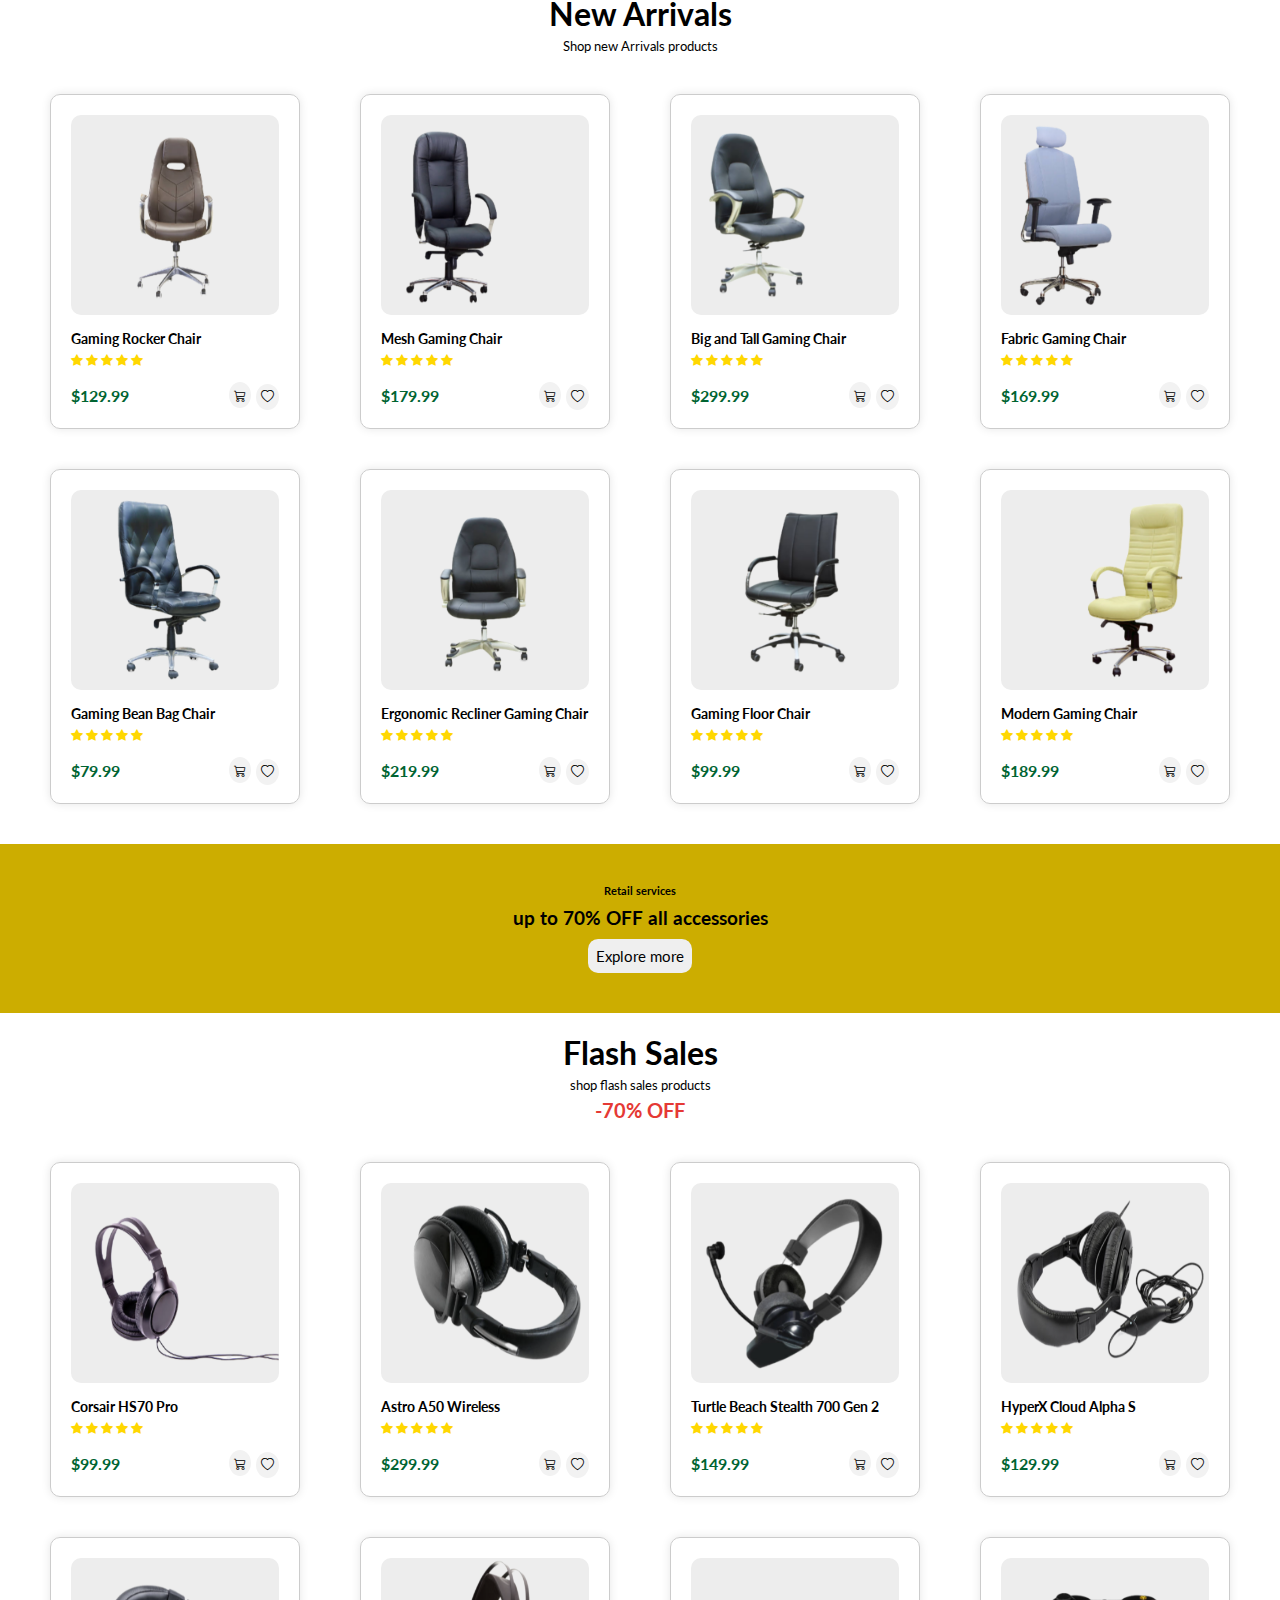
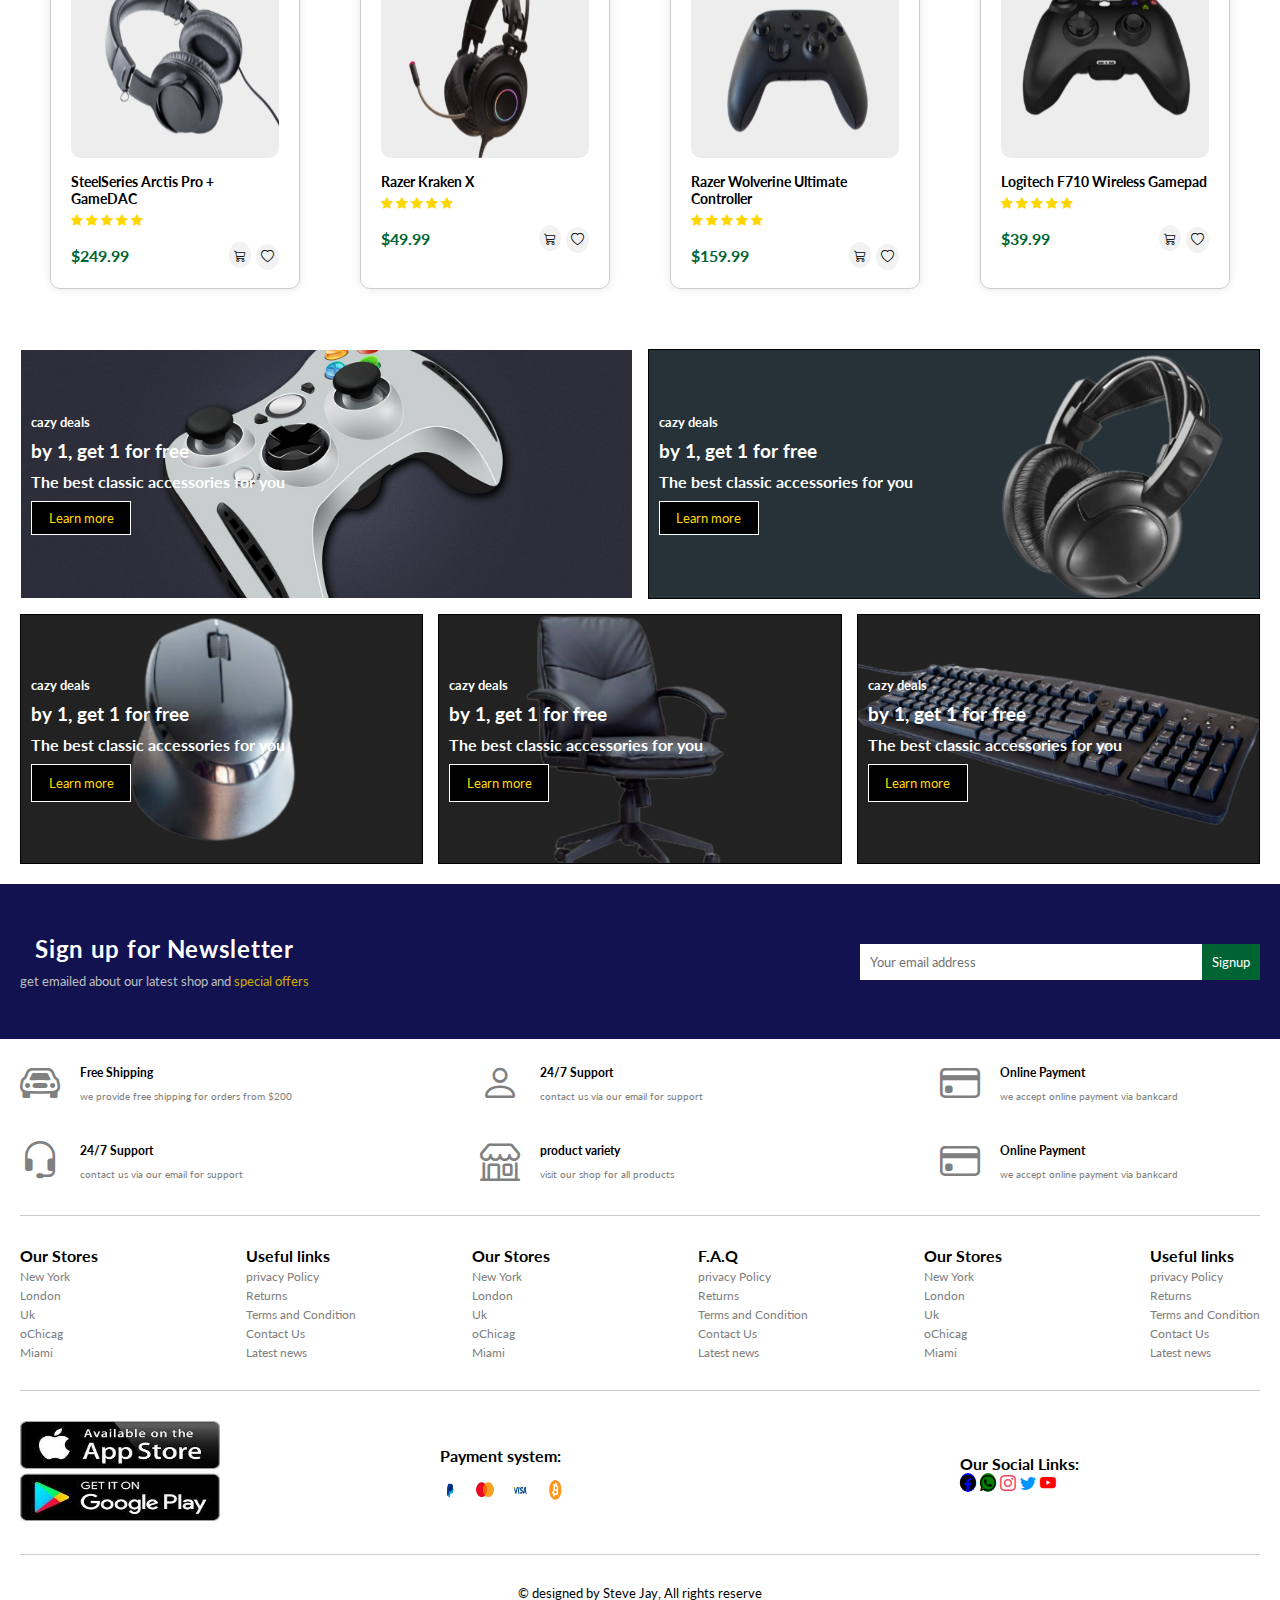
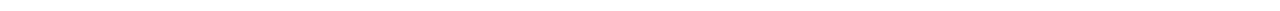
==== commit e29bf3a2: "updates" ====
--- a/index.html
+++ b/index.html
@@ -9,6 +9,10 @@
     <link rel="icon" href="assets/images/logos/jayx.png" type="image/x-icon">
     <link rel="stylesheet" href="css_files/style.css">
     <link rel="stylesheet" href="https://cdn.jsdelivr.net/npm/bootstrap-icons@1.11.3/font/bootstrap-icons.min.css">
+
+    <link rel="preconnect" href="https://fonts.googleapis.com">
+    <link rel="preconnect" href="https://fonts.gstatic.com" crossorigin>
+    <link href="https://fonts.googleapis.com/css2?family=Lato:ital,wght@0,100;0,300;0,400;0,700;0,900;1,100;1,300;1,400;1,700;1,900&family=Poppins:wght@100;300;400;500;600;700;800&display=swap" rel="stylesheet">
  
 </head>
 
--- a/css_files/style.css
+++ b/css_files/style.css
@@ -3,13 +3,17 @@
   padding: 0;
   box-sizing: border-box;
   outline: none;
-  font-family: Arial, sans-serif;
   transition: 0.5s;
   outline: none;
-}
+  font-family: "Lato", sans-serif;
+  font-style: normal;
+}
+
+
 
 body {
   position: relative;
+  
 }
 
 button {
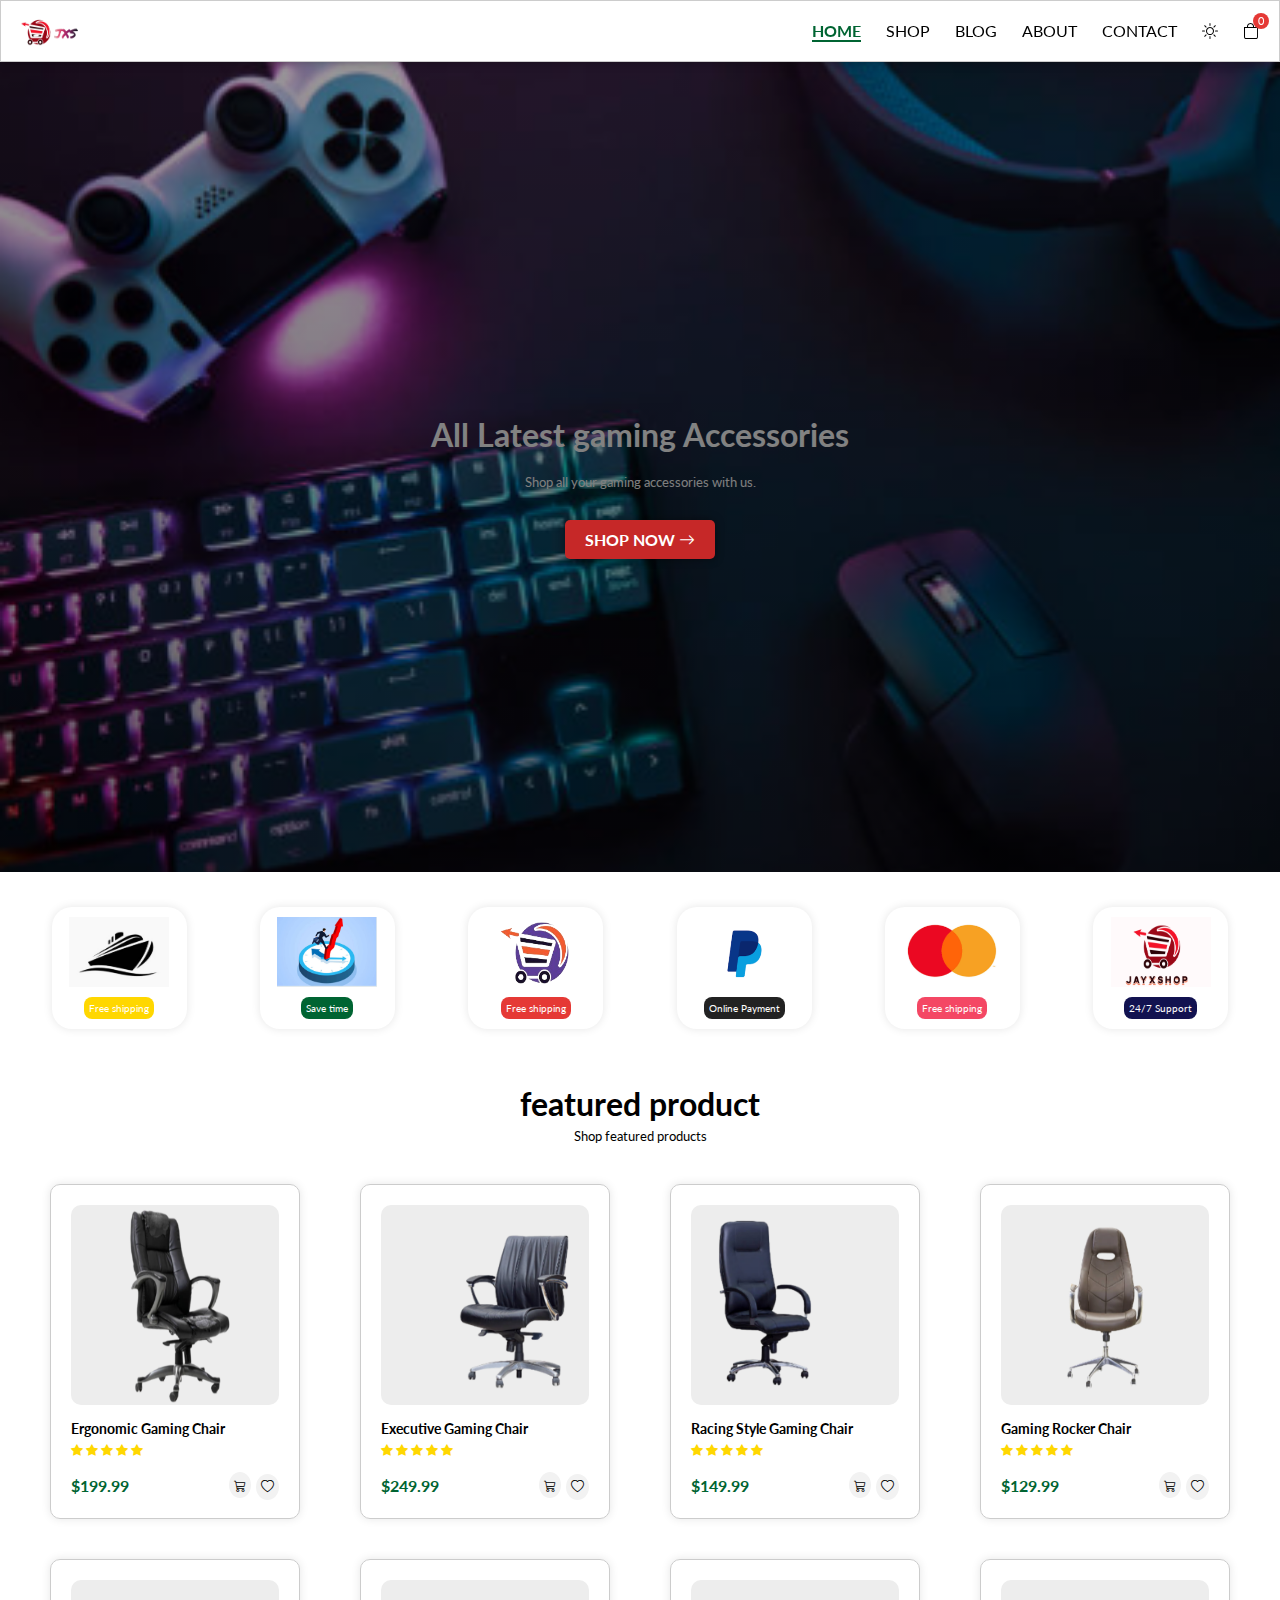
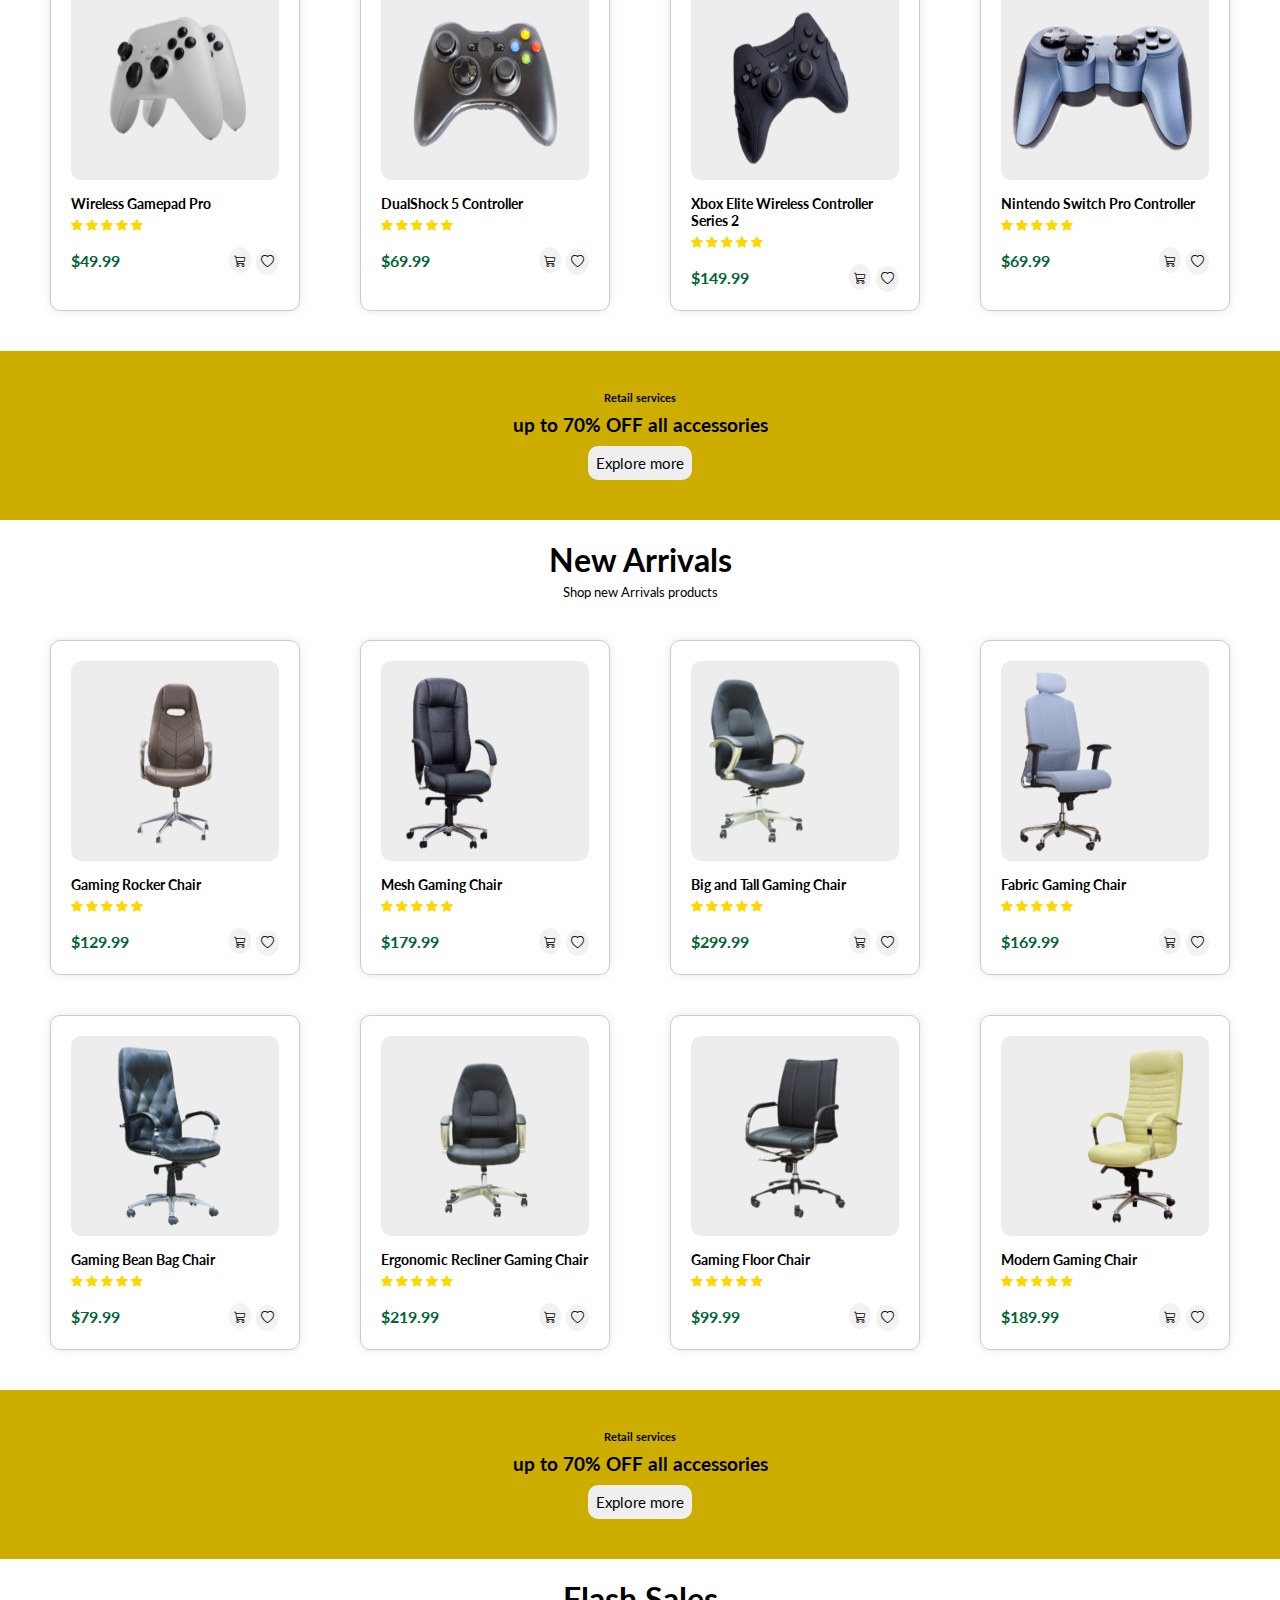
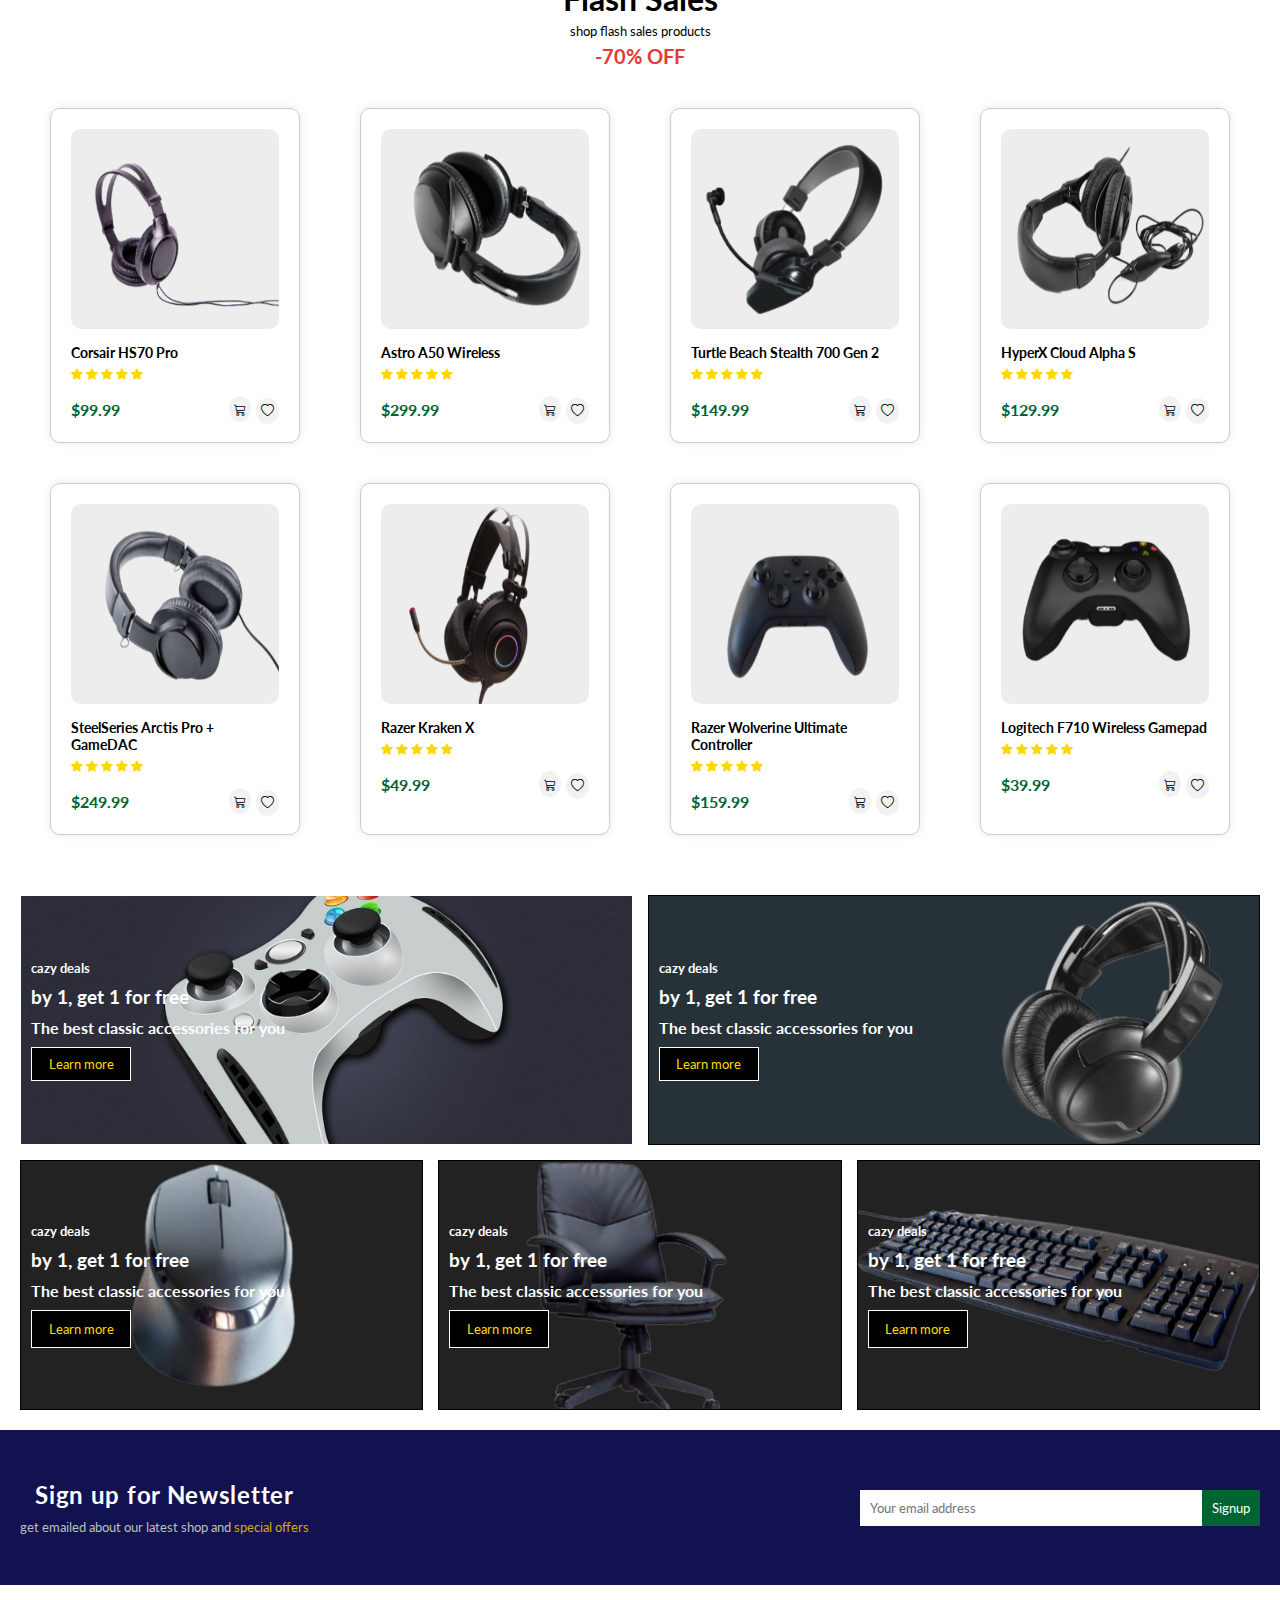
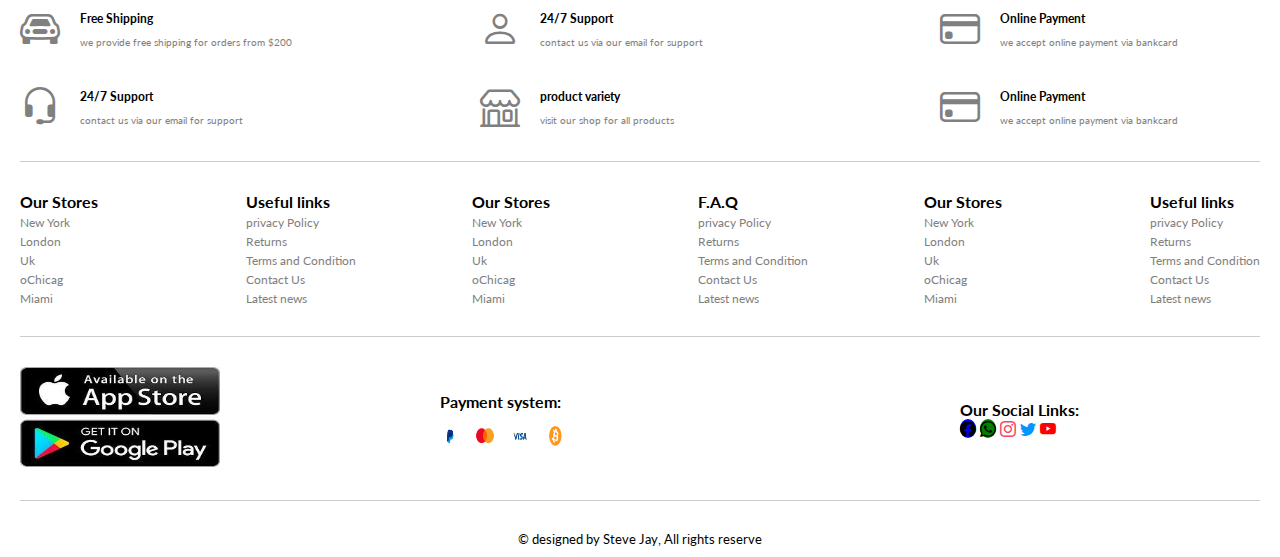
==== commit 2b4b9e53: "updates" ====
--- a/index.html
+++ b/index.html
@@ -16,9 +16,9 @@
  
 </head>
 
-<body>
-
-    <nav class="navbar">
+<body id="body">
+
+    <nav class="navbar dmbg1">
 
         <img src="assets/images/logos/InShot_20240510_231048178.png" alt="" class="imageLogo">
 
@@ -50,7 +50,7 @@
     </header>
 
 
-    <div class="sidebar">
+    <div class="sidebar dmbg1">
         <div>
             <img src="assets/images/logos/InShot_20240510_231048178.png" alt="" class="sidebar-logo">
         </div>
@@ -197,7 +197,7 @@
 
     <button onclick="goToTop()" id="goToTopBtn" title="Go to top"><i class="bi-arrow-up"></i></button>
 
-    <footer>
+    <footer class="dmbg1">
         <div class="footer-line1">
             <div>
                 <i class="bi bi-car-front"></i>
@@ -349,6 +349,23 @@
 
 
     <script src="script.js"></script>
+    <script>
+       const body = document.getElementById('body');
+       const dmbg1 = document.querySelectorAll('.dmbg1');
+       const products = document.querySelectorAll('.product');
+       const dmButton = document.querySelector('.theme');
+       const productimg = document.querySelectorAll('.product-image');
+
+       dmButton.addEventListener('click', () =>{
+           body.classList.toggle('darkmode');
+           products.classList.toggle('darkmode');
+           productimg.classList.toggle('darkmode');
+           dmbg1.forEach(dm, () =>{
+            dm.classList.toggle('darkmode')
+           })
+       })
+
+    </script>
 </body>
 
 </html>--- a/css_files/style.css
+++ b/css_files/style.css
@@ -11,6 +11,8 @@
 
 
 
+
+
 body {
   position: relative;
   
@@ -133,6 +135,7 @@
 
 /*hero banner styling*/
 .hero-banner {
+  position: relative;
   background-position: center;
   background-size: cover;
   display: flex;
@@ -146,7 +149,25 @@
   padding-top: 60px;
   text-align: center;
   background: linear-gradient(135deg, #37474f, #263238);
+
+  
+  background: linear-gradient(rgba(0, 0, 0, 0.5), rgba(0, 0, 0, 0.7));
+  background-image: url('../assets/gaming/g5.png');
+  background-position: right;
+  background-repeat: no-repeat;
+  background-size: cover;
+  height: 90vh;
   color: #fff; 
+
+  &:after {
+    content: "";
+    position: absolute;
+    top: 0;
+    left: 0;
+    width: 100%;
+    height: 100%;
+    background: linear-gradient(rgba(0, 0, 0, 0.4), rgba(0, 0, 0, 0.6));
+}
 }
 
 .banner-content {
@@ -178,12 +199,16 @@
   text-transform: uppercase;
   font-weight: bold;
   text-decoration: none;
-  background-color: #e53935;
+  background-color: #c62828;
   color: #fff;
+  position: absolute;
+  left: 50%;
+    transform: translateX(-50%);
+    z-index: 1;
 }
 
 .shop-now:hover {
-    background-color: #c62828;
+    background-color: #263238;
 }
 
 .shop-now i {
@@ -406,12 +431,6 @@
   gap: 5px;
 }
 
-.product.darkmode {
-  background-color: #333; /* Dark background color for product */
-  color: #fff; /* Light text color for better contrast */
-  border-radius: 8px; /* Rounded corners */
-  box-shadow: 0 4px 8px rgba(0, 0, 0, 0.1); /* Shadow for depth */
-}
 
 /* Style for product image */
 .product img {
@@ -931,6 +950,29 @@
   margin: auto;
 }
 
+/*dark modes color*/
+
+.dmbg1.darkmode{
+   background-color: #1A1A1A;
+}
+
+#body.darkmode{
+  background-color: #121212;
+  color: #CCCCCC;
+}
+
+.product.darkmode {
+  background-color: #1E1E1E; 
+  color: #fff; 
+  border-radius: 8px; 
+  box-shadow: 0 4px 8px rgba(0, 0, 0, 0.1); 
+}
+
+.product-image.darkmode{
+  background-color: #222222;
+}
+
+
 @media screen and (max-width: 700px) {
   .mediaquery {
     display: none;
@@ -954,6 +996,8 @@
   .hero-banner {
     flex-direction: column-reverse;
     padding-top: 50px;
+    padding-bottom: 100px;
+    height: auto;
   }
 
   .hero-banner img {
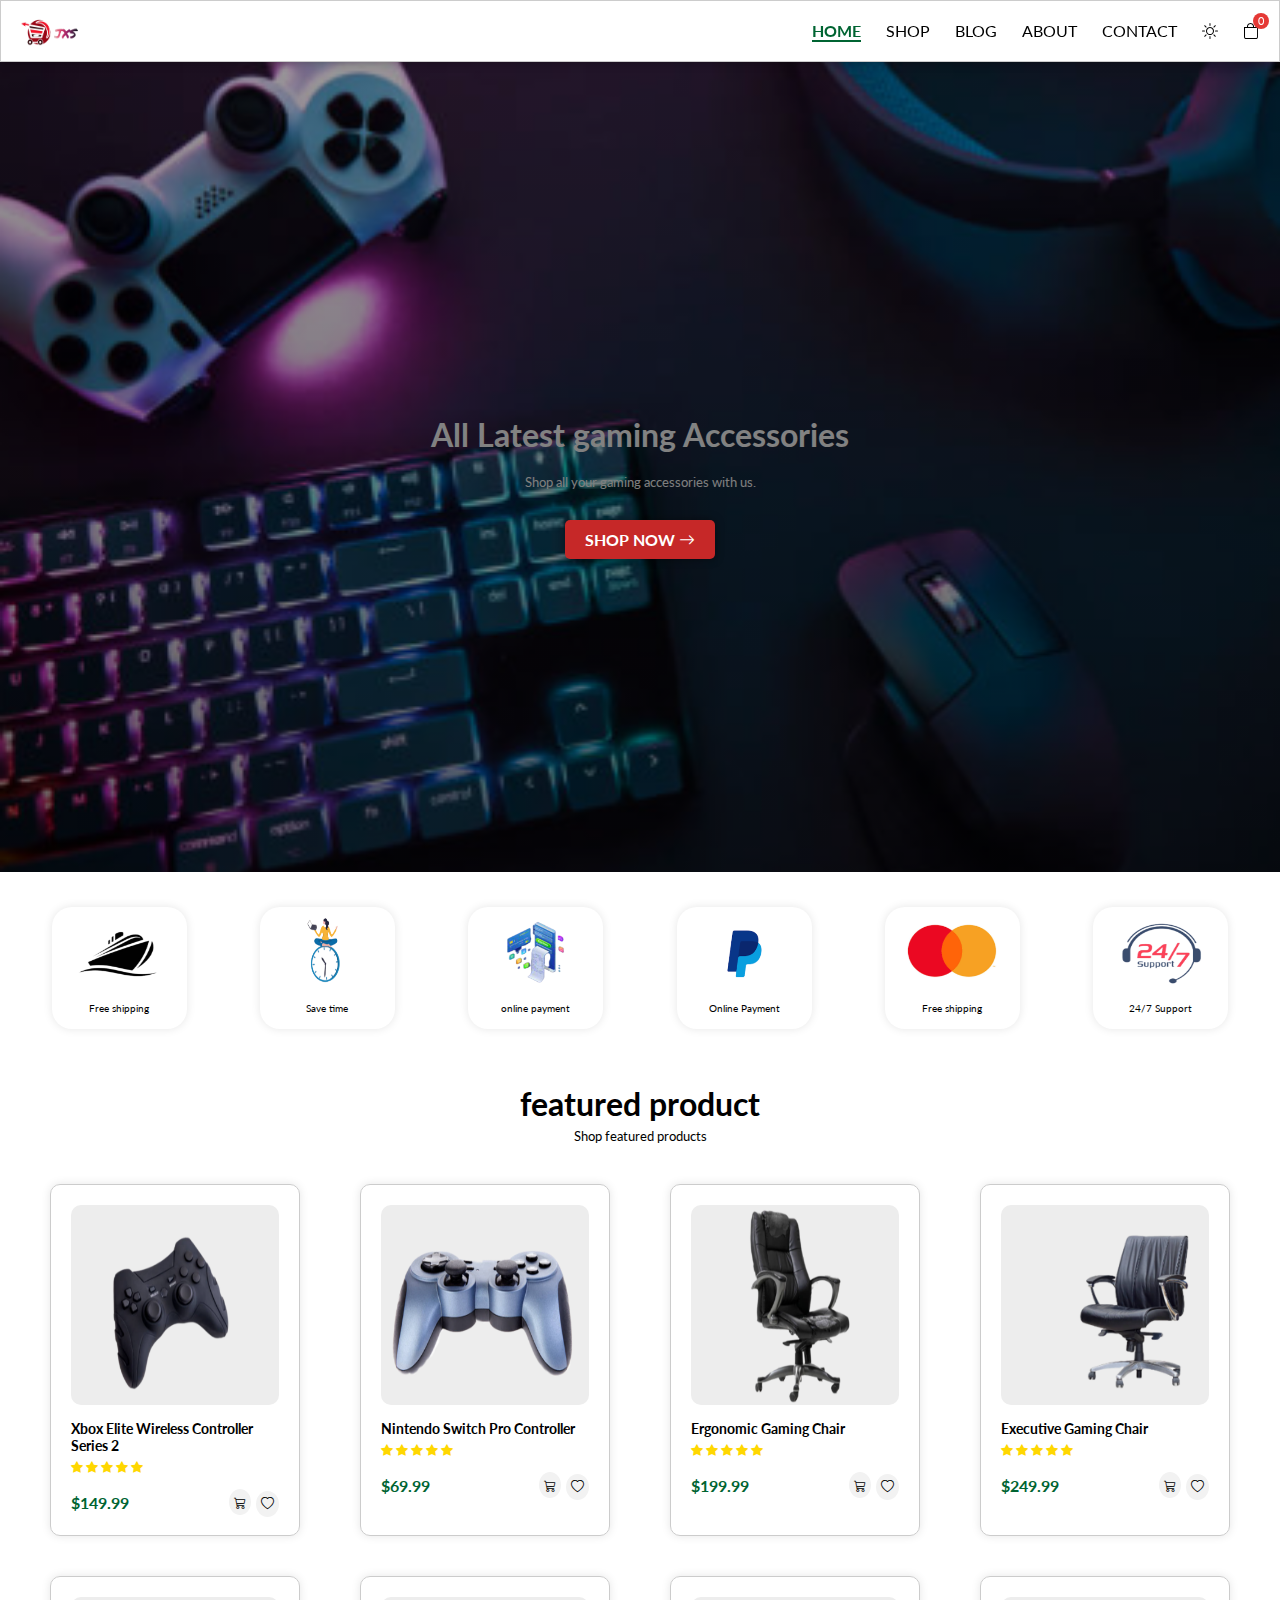
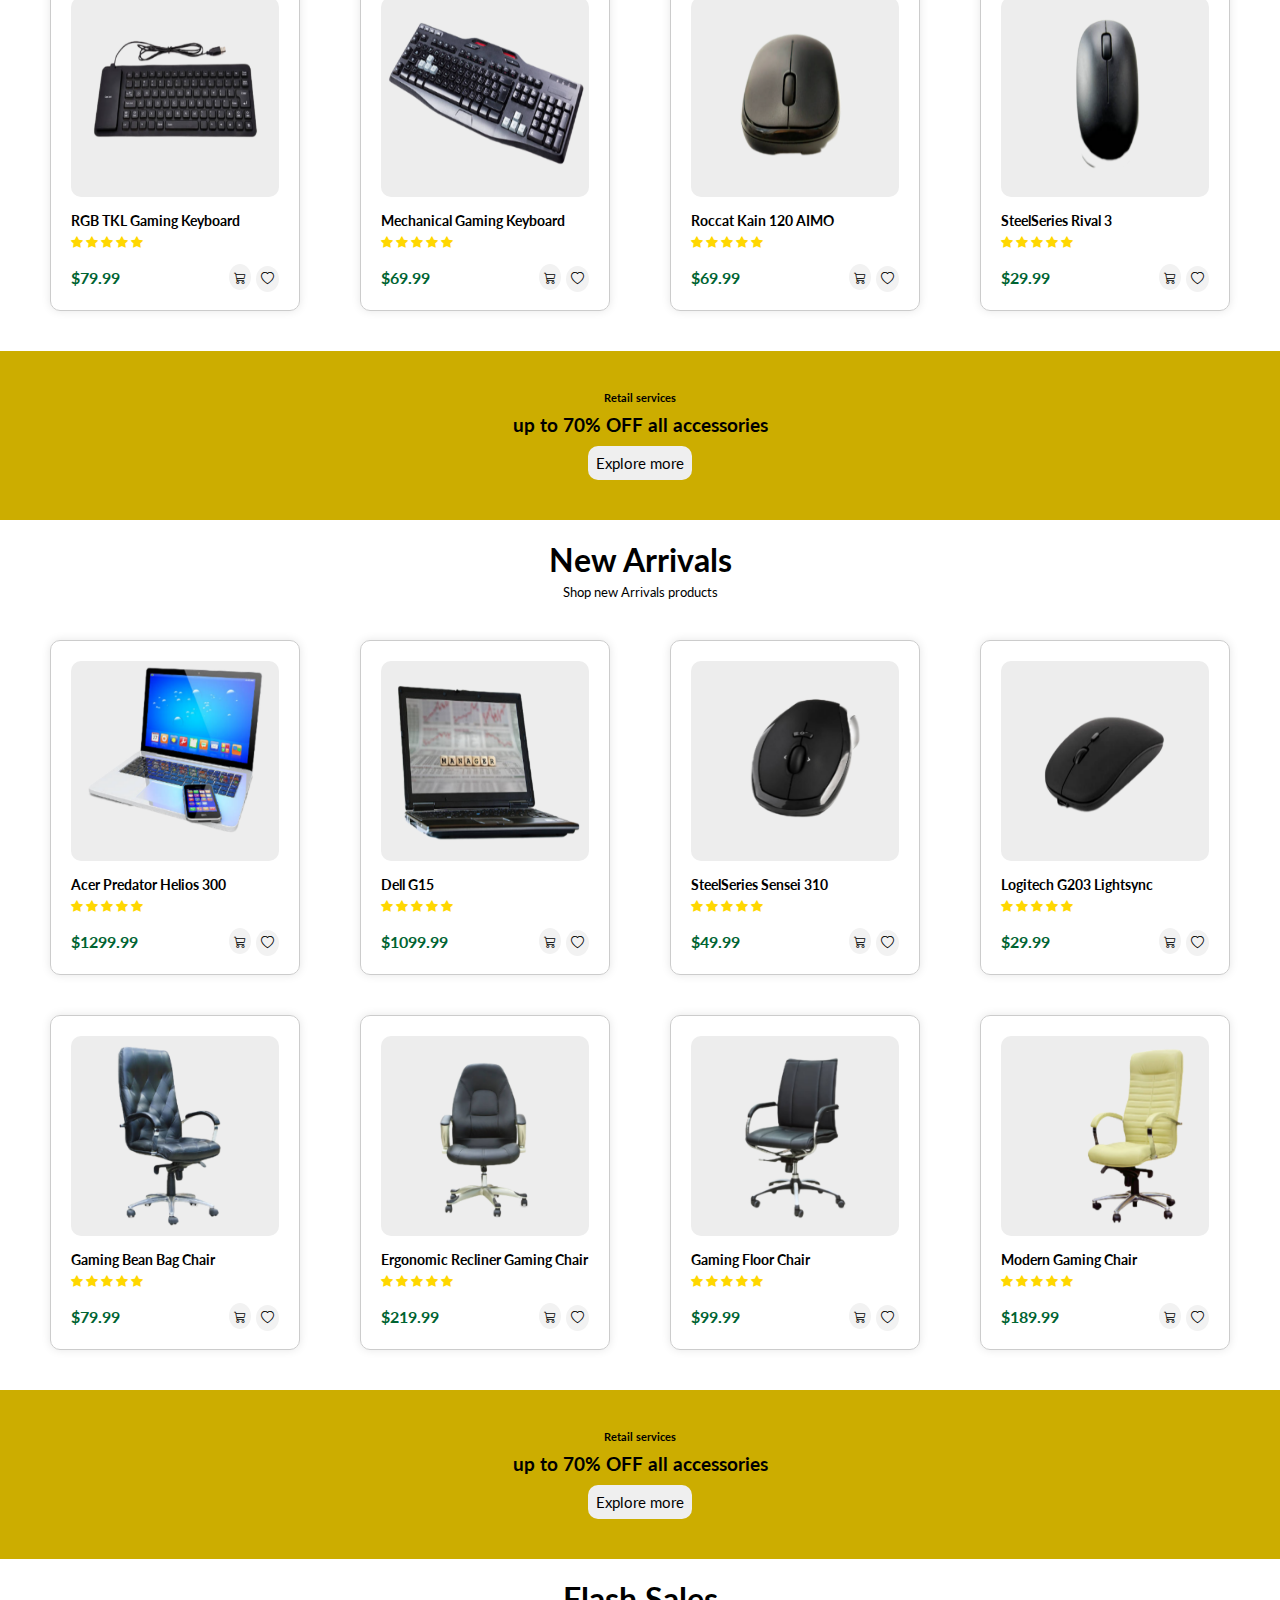
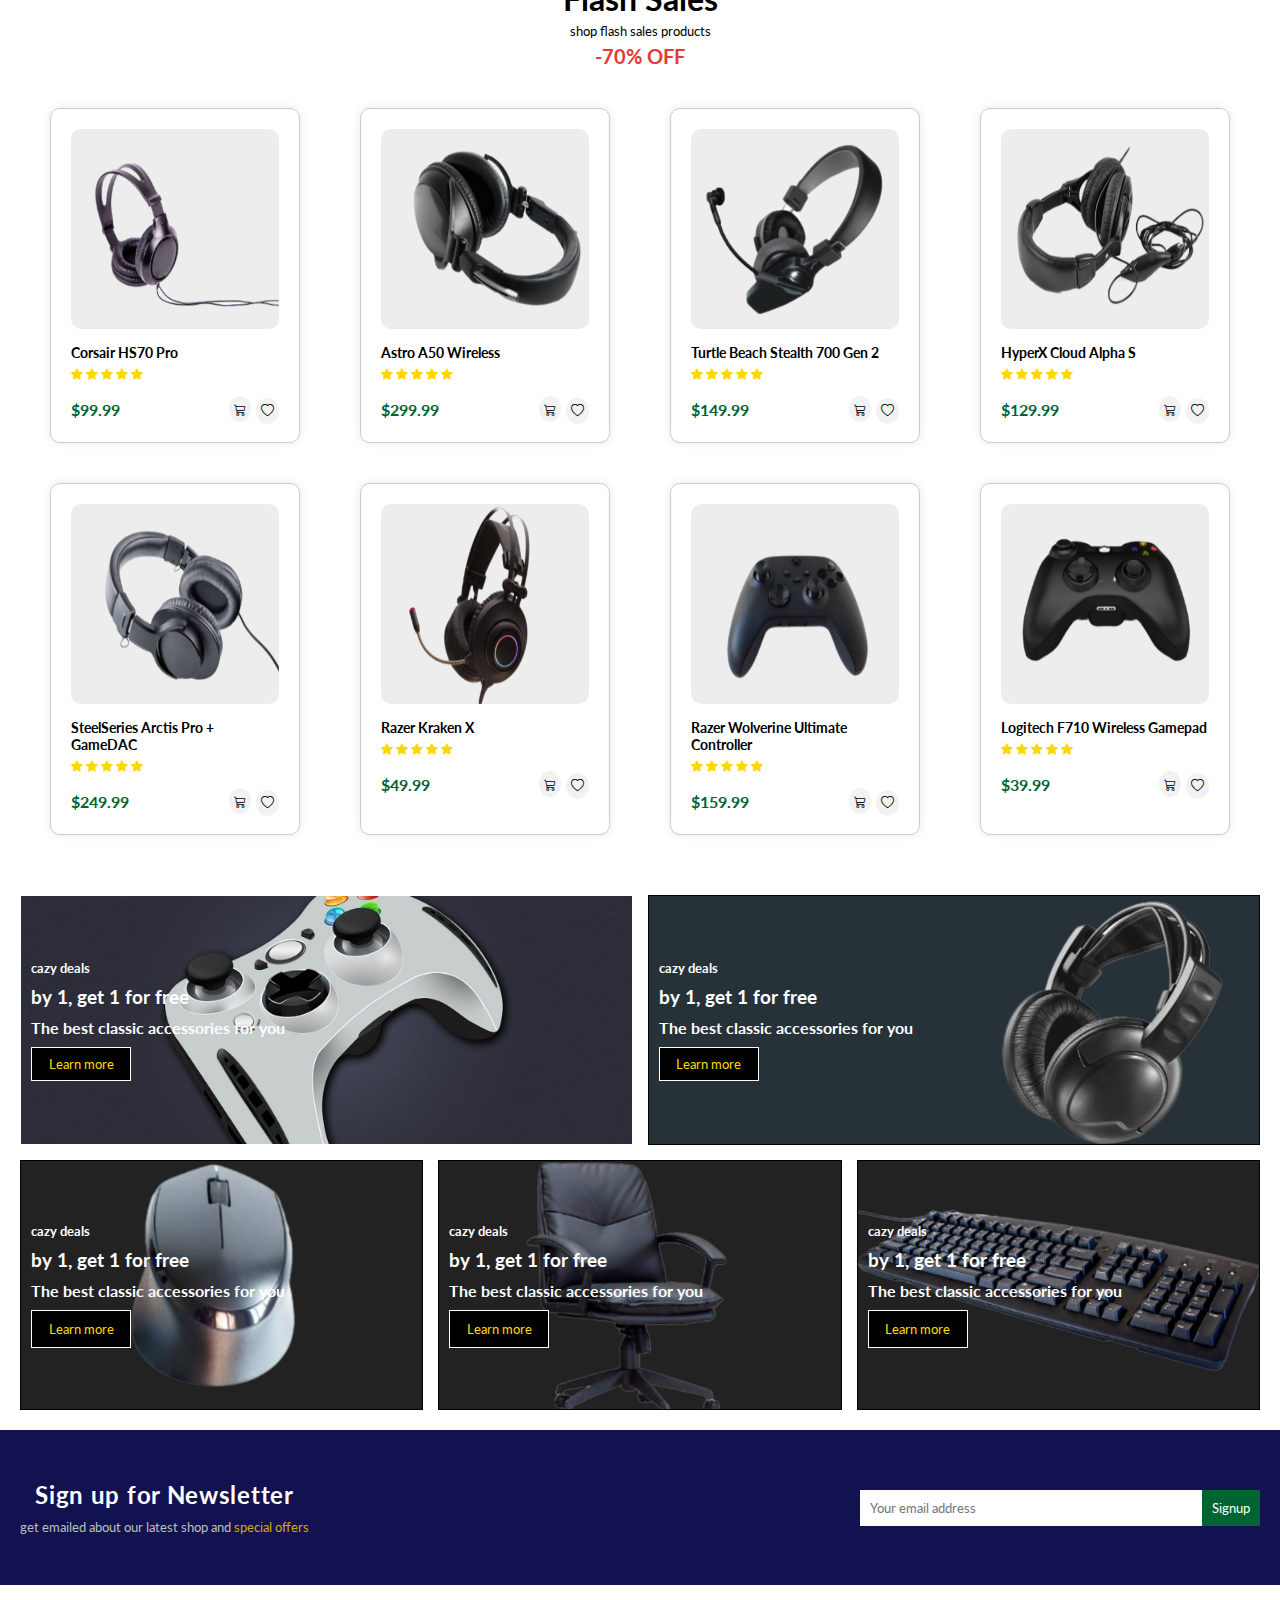
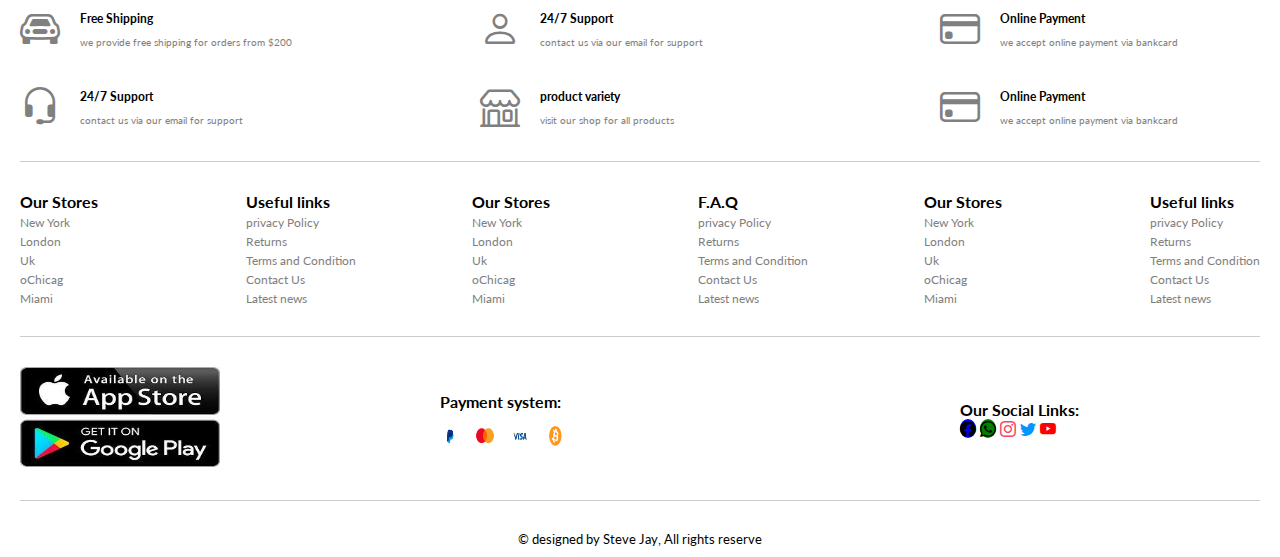
==== commit e593613e: "updates" ====
--- a/index.html
+++ b/index.html
@@ -68,18 +68,18 @@
 
     <section class="services">
         <div class="service1">
-            <img src="assets/Screenshot_20240511-120656_1.jpg" alt="">
+            <img src="assets/seriviceImages/freeShipping.png" alt="">
             <span>Free shipping</span>
         </div>
 
         <div class="service2">
-            <img src="assets/Screenshot 2024-05-12 050420.png" alt="">
+            <img src="assets/seriviceImages/saveTime.png" alt="">
             <span>Save time</span>
         </div>
 
         <div class="service3">
-            <img src="assets/images/logo.png" alt="">
-            <span>Free shipping</span>
+            <img src="assets/seriviceImages/onlinePay.png" alt="">
+            <span>online payment</span>
         </div>
 
         <div class="service4">
@@ -93,7 +93,7 @@
         </div>
 
         <div class="service6">
-            <img src="assets/images/logos/jayx.png" alt="">
+            <img src="assets/seriviceImages/support.png" alt="">
             <span>24/7 Support</span>
         </div>
     </section>
--- a/css_files/style.css
+++ b/css_files/style.css
@@ -148,9 +148,6 @@
   padding-bottom: 60px;
   padding-top: 60px;
   text-align: center;
-  background: linear-gradient(135deg, #37474f, #263238);
-
-  
   background: linear-gradient(rgba(0, 0, 0, 0.5), rgba(0, 0, 0, 0.7));
   background-image: url('../assets/gaming/g5.png');
   background-position: right;
@@ -360,6 +357,7 @@
   align-items: center;
   gap: 10px;
   padding: 10px;
+  
 }
 
 .services div img {
@@ -369,41 +367,35 @@
 
 .services span {
   font-size: 10px;
-  color: white;
+  color: black;
 }
 
 .service1 span {
-  background-color: gold;
   padding: 5px;
   border-radius: 8px;
 }
 
 .service2 span {
-  background-color: rgb(0, 100, 50);
   padding: 5px;
   border-radius: 8px;
 }
 
 .service3 span {
-  background-color: #e53935;
   padding: 5px;
   border-radius: 8px;
 }
 
 .service4 span {
-  background-color: #222;
   padding: 5px;
   border-radius: 8px;
 }
 
 .service5 span {
-  background-color: rgb(244, 71, 100);
   padding: 5px;
   border-radius: 8px;
 }
 
 .service6 span {
-  background-color: rgb(18, 18, 80);
   padding: 5px;
   border-radius: 8px;
 }
@@ -993,12 +985,6 @@
     display: block;
   }
 
-  .hero-banner {
-    flex-direction: column-reverse;
-    padding-top: 50px;
-    padding-bottom: 100px;
-    height: auto;
-  }
 
   .hero-banner img {
     width: 100%;
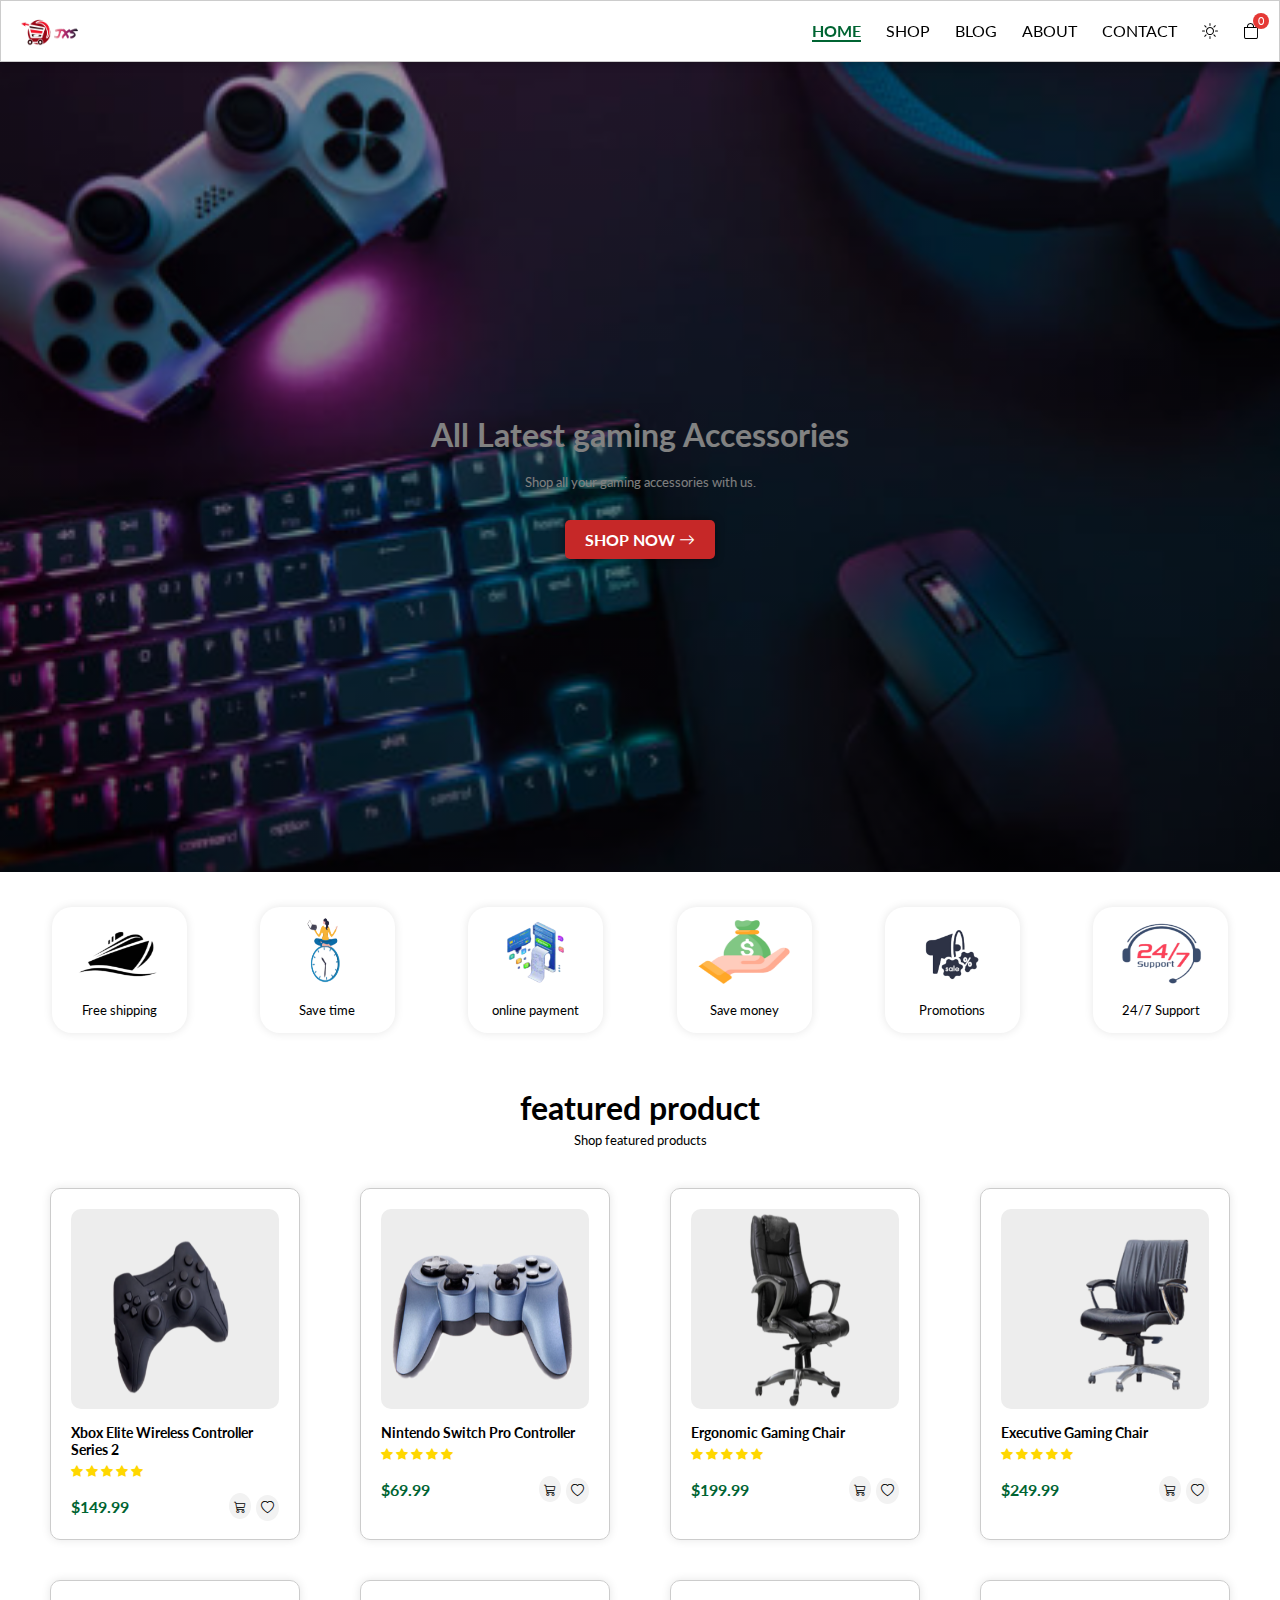
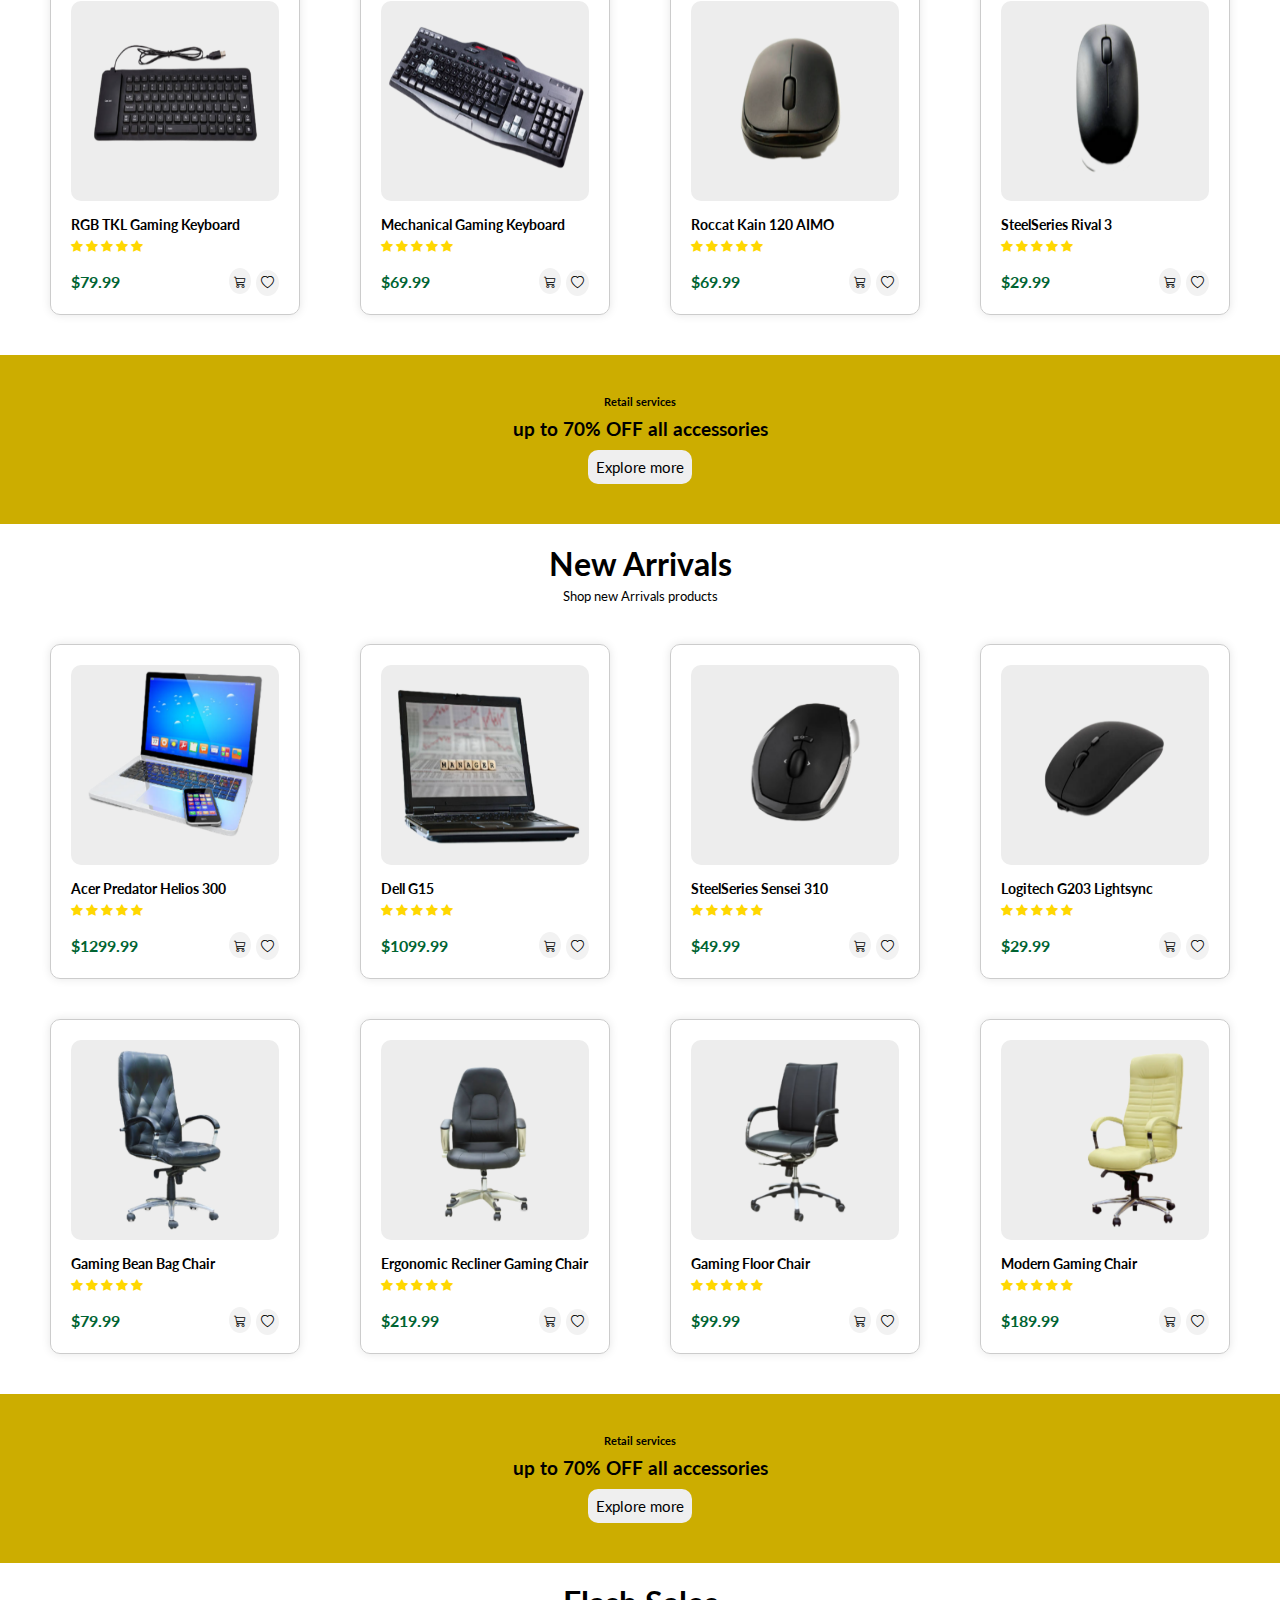
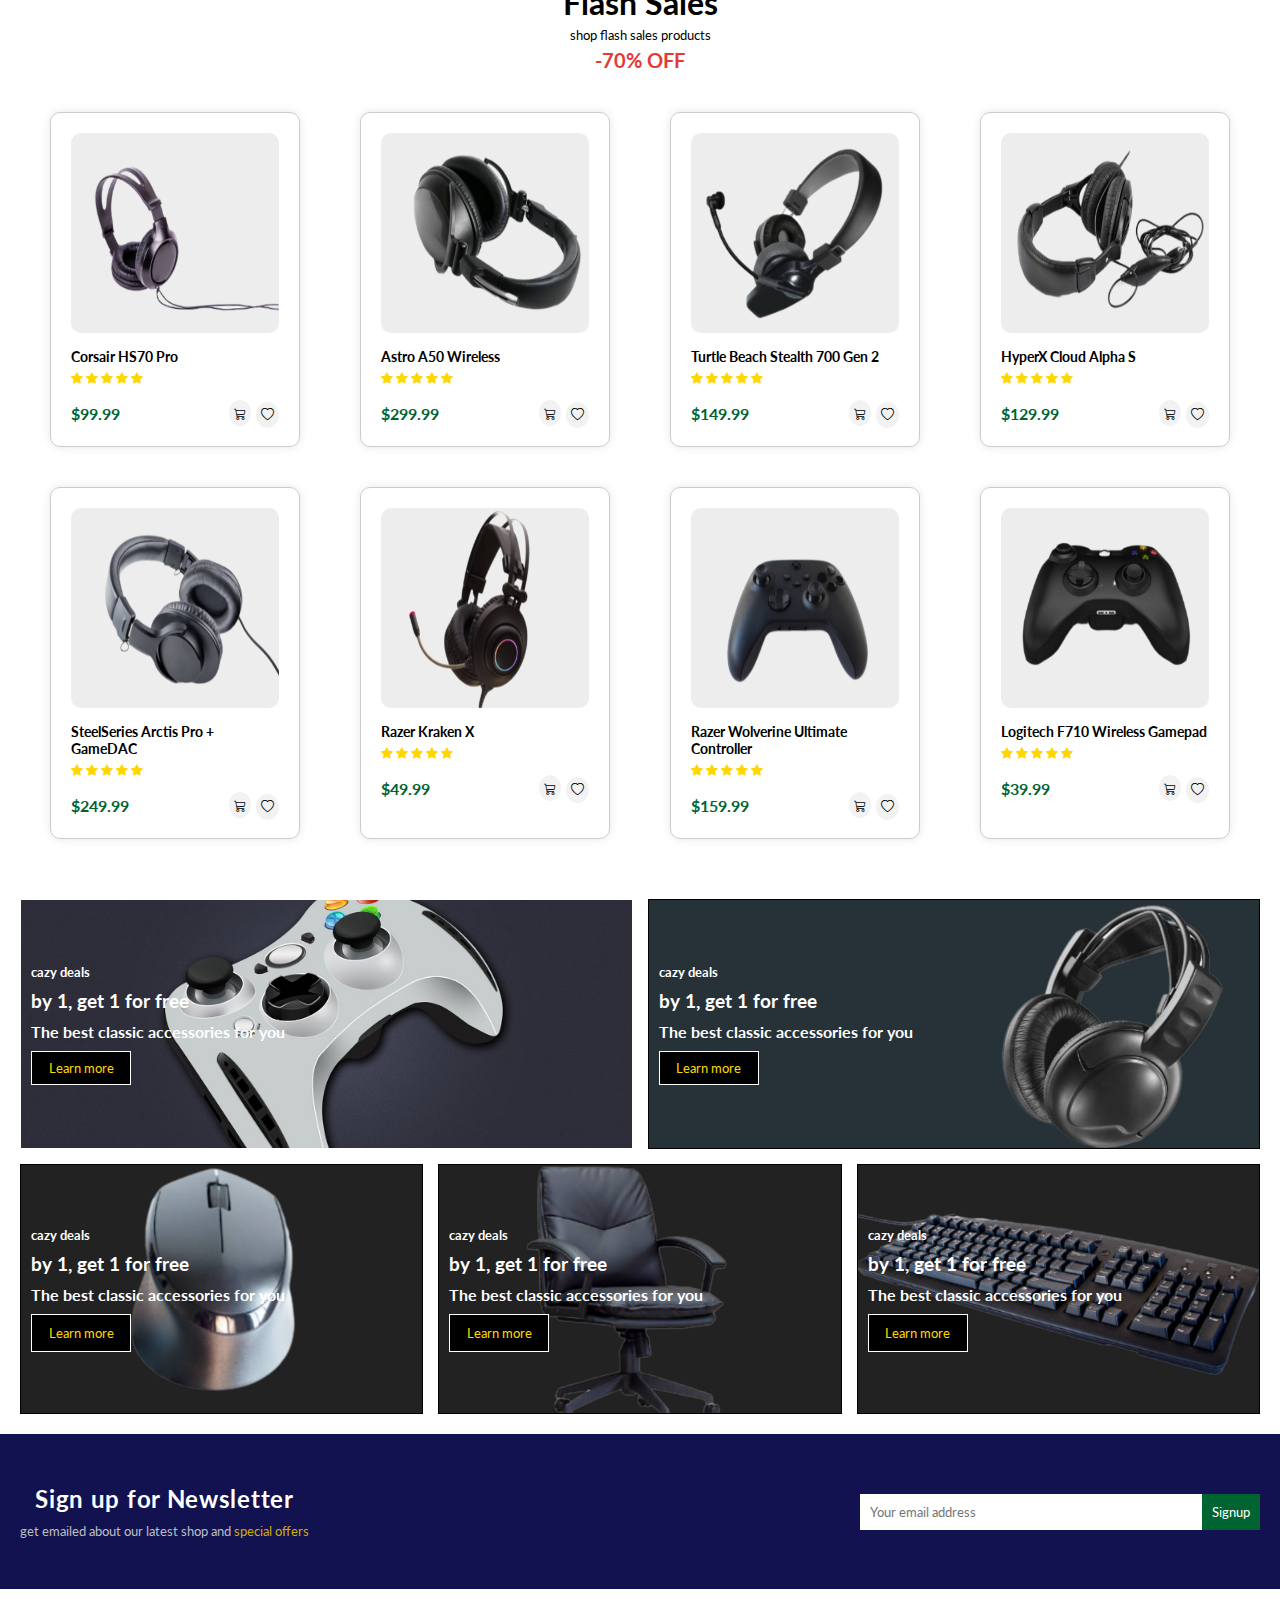
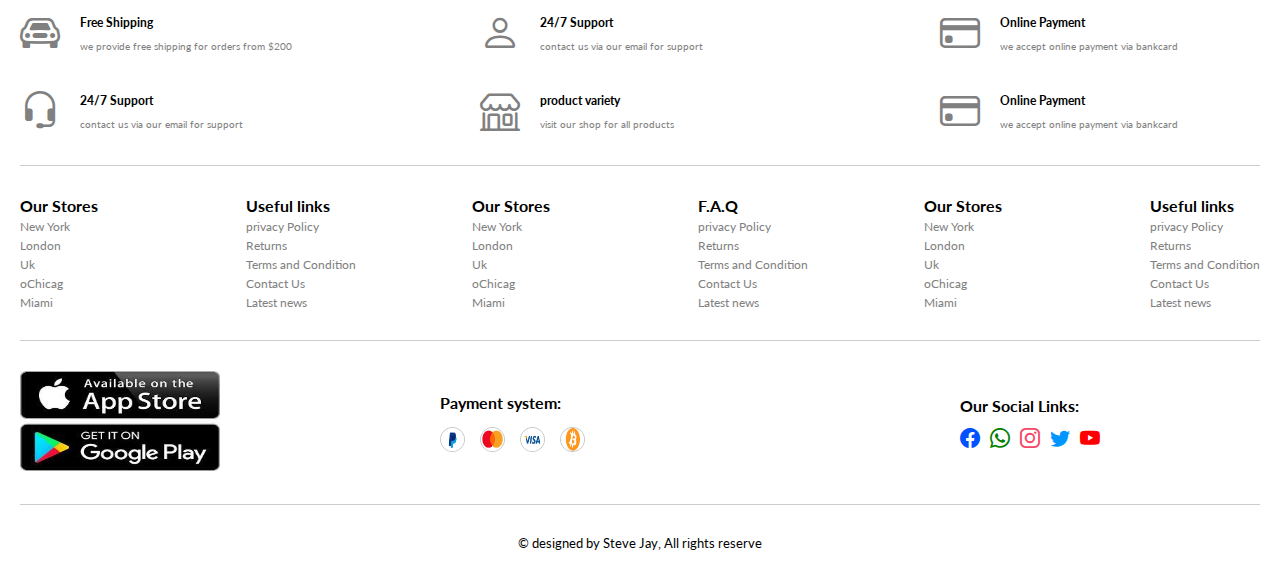
==== commit 2acf2d80: "updates" ====
--- a/index.html
+++ b/index.html
@@ -83,13 +83,13 @@
         </div>
 
         <div class="service4">
-            <img src="assets/images/logos/paypal_logo.png" alt="">
-            <span>Online Payment</span>
+            <img src="assets/seriviceImages/savemoney.png" alt="">
+            <span>Save money</span>
         </div>
 
         <div class="service5">
-            <img src="assets/images/logos/mastercard.png" alt="">
-            <span>Free shipping</span>
+            <img src="assets/seriviceImages/promotions.png" alt="">
+            <span>Promotions</span>
         </div>
 
         <div class="service6">
@@ -330,14 +330,14 @@
 
             <div class="social-links">
                 <h4>Our Social Links:</h4>
-                <span>
-                    <i class="bi bi-facebook" id="fb"></i>
-                    <i class="bi bi-whatsapp" id="wsp"></i>
-                    <i class="bi bi-instagram" id="ig"></i>
-                    <i class="bi bi-twitter" id="twt"></i>
-                    <i class="bi bi-youtube" id="ytb"></i>
-            </div>
-            </span>
+                <div>
+                    <a href="facebook.com"><i class="bi bi-facebook" id="fb"></i></a>
+                    <a href=""><i class="bi bi-whatsapp" id="wsp"></i></a>
+                    <a href=""><i class="bi bi-instagram" id="ig"></i></a>
+                    <a href=""><i class="bi bi-twitter" id="twt"></i></a>
+                    <a href=""><i class="bi bi-youtube" id="ytb"></i></a>
+                 </div>
+            </div>
         </div>
 
         <div class="separation"></div>
--- a/css_files/style.css
+++ b/css_files/style.css
@@ -366,7 +366,7 @@
 }
 
 .services span {
-  font-size: 10px;
+  font-size: 13px;
   color: black;
 }
 
@@ -721,6 +721,13 @@
   color: gold;
   background-color: black;
   border: 1px solid white;
+  cursor: pointer;
+}
+
+.features2 button:hover{
+  background-color: gold;
+  color: black;
+  border: 1px solid black;
 }
 
 .feature22 {
@@ -888,6 +895,7 @@
 .appleLogo img {
   width: 200px;
   height: 100px;
+  cursor: pointer;
 }
 
 .payment {
@@ -904,20 +912,32 @@
 }
 
 .payment div img {
-  width: 20px;
-  height: 20px;
+  width: 25px;
+  height: 25px;
   border-radius: 50%;
   cursor: pointer;
+  border: 1px solid #bbbfbf;
+  
+}
+
+.social-links div{
+  display: flex;
+  gap: 10px;
+  margin-top: 10px;
+}
+
+.social-links a i{
+  font-size: 20px;
 }
 
 #fb {
-  background-color: blue;
+  color: #0051ff;
   border-radius: 50%;
   cursor: pointer;
 }
 
 #wsp {
-  background-color: green;
+  color: green;
   border-radius: 50%;
   cursor: pointer;
 }
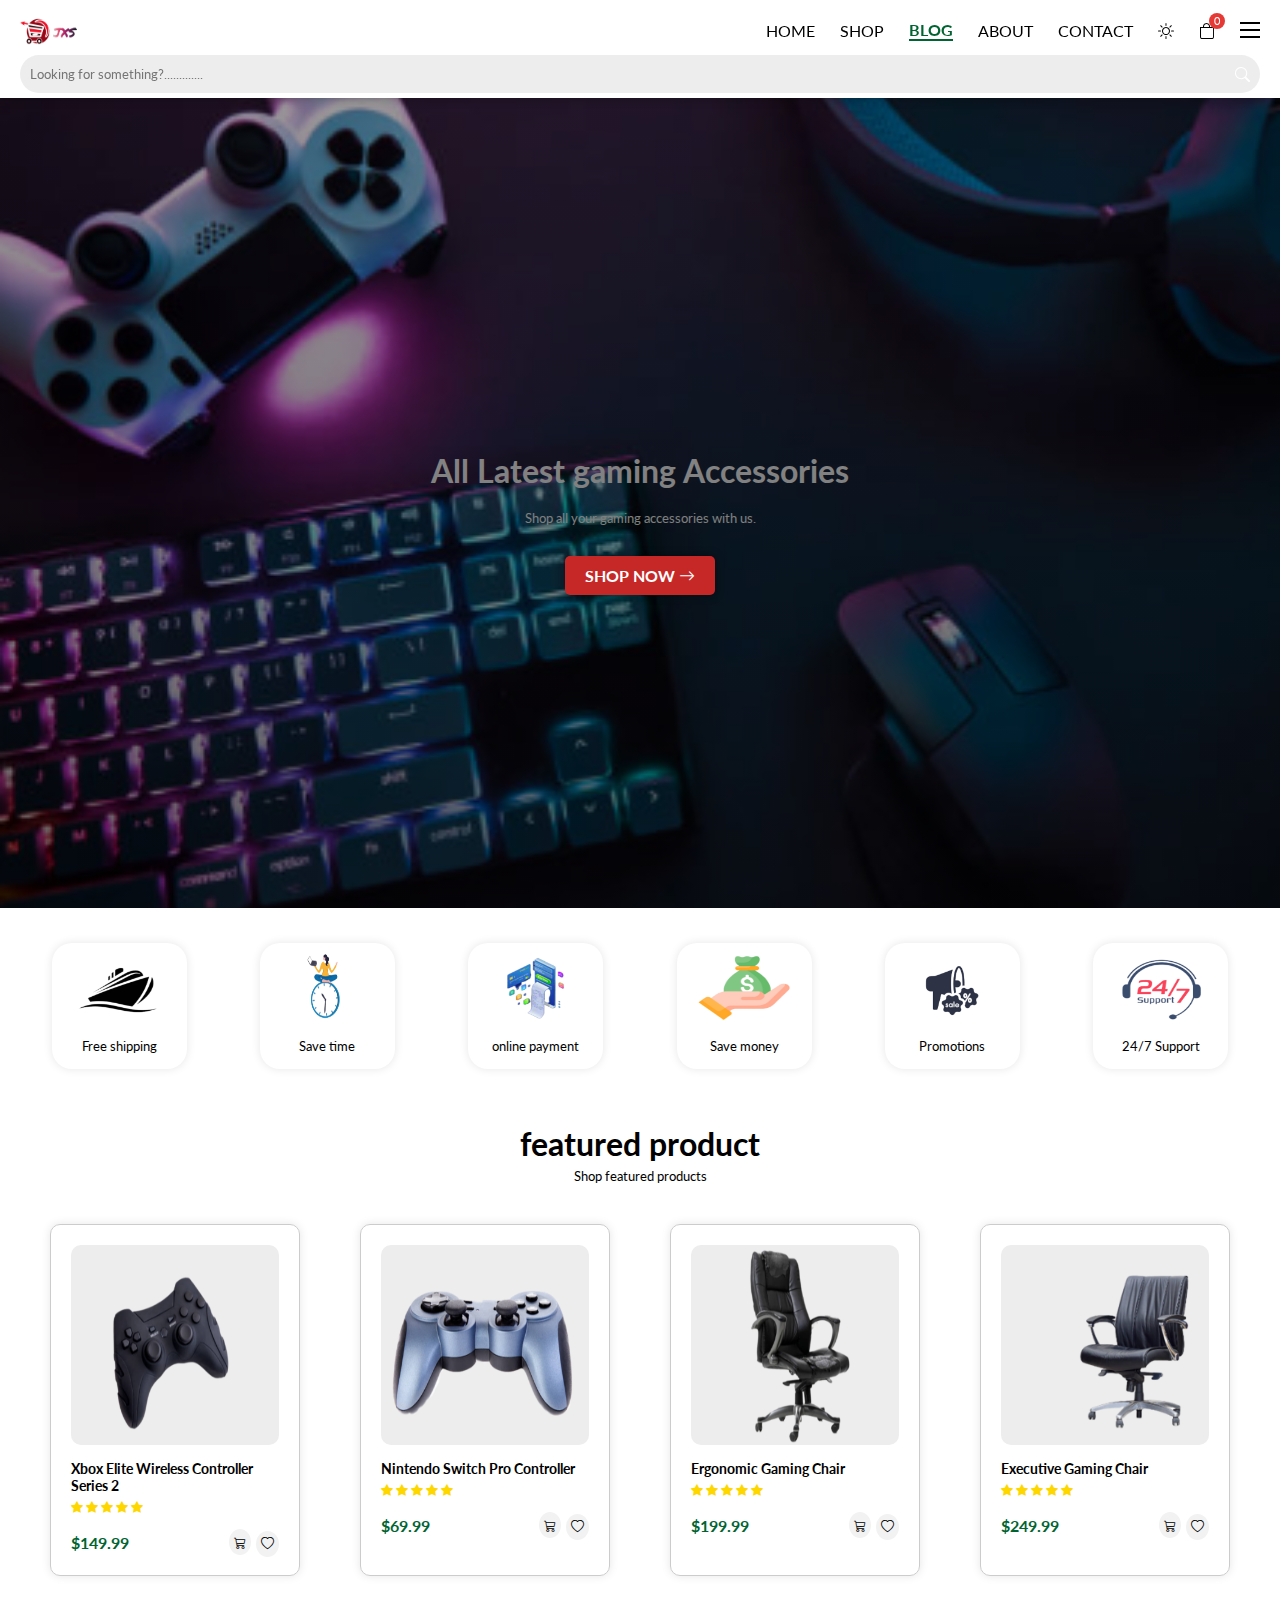
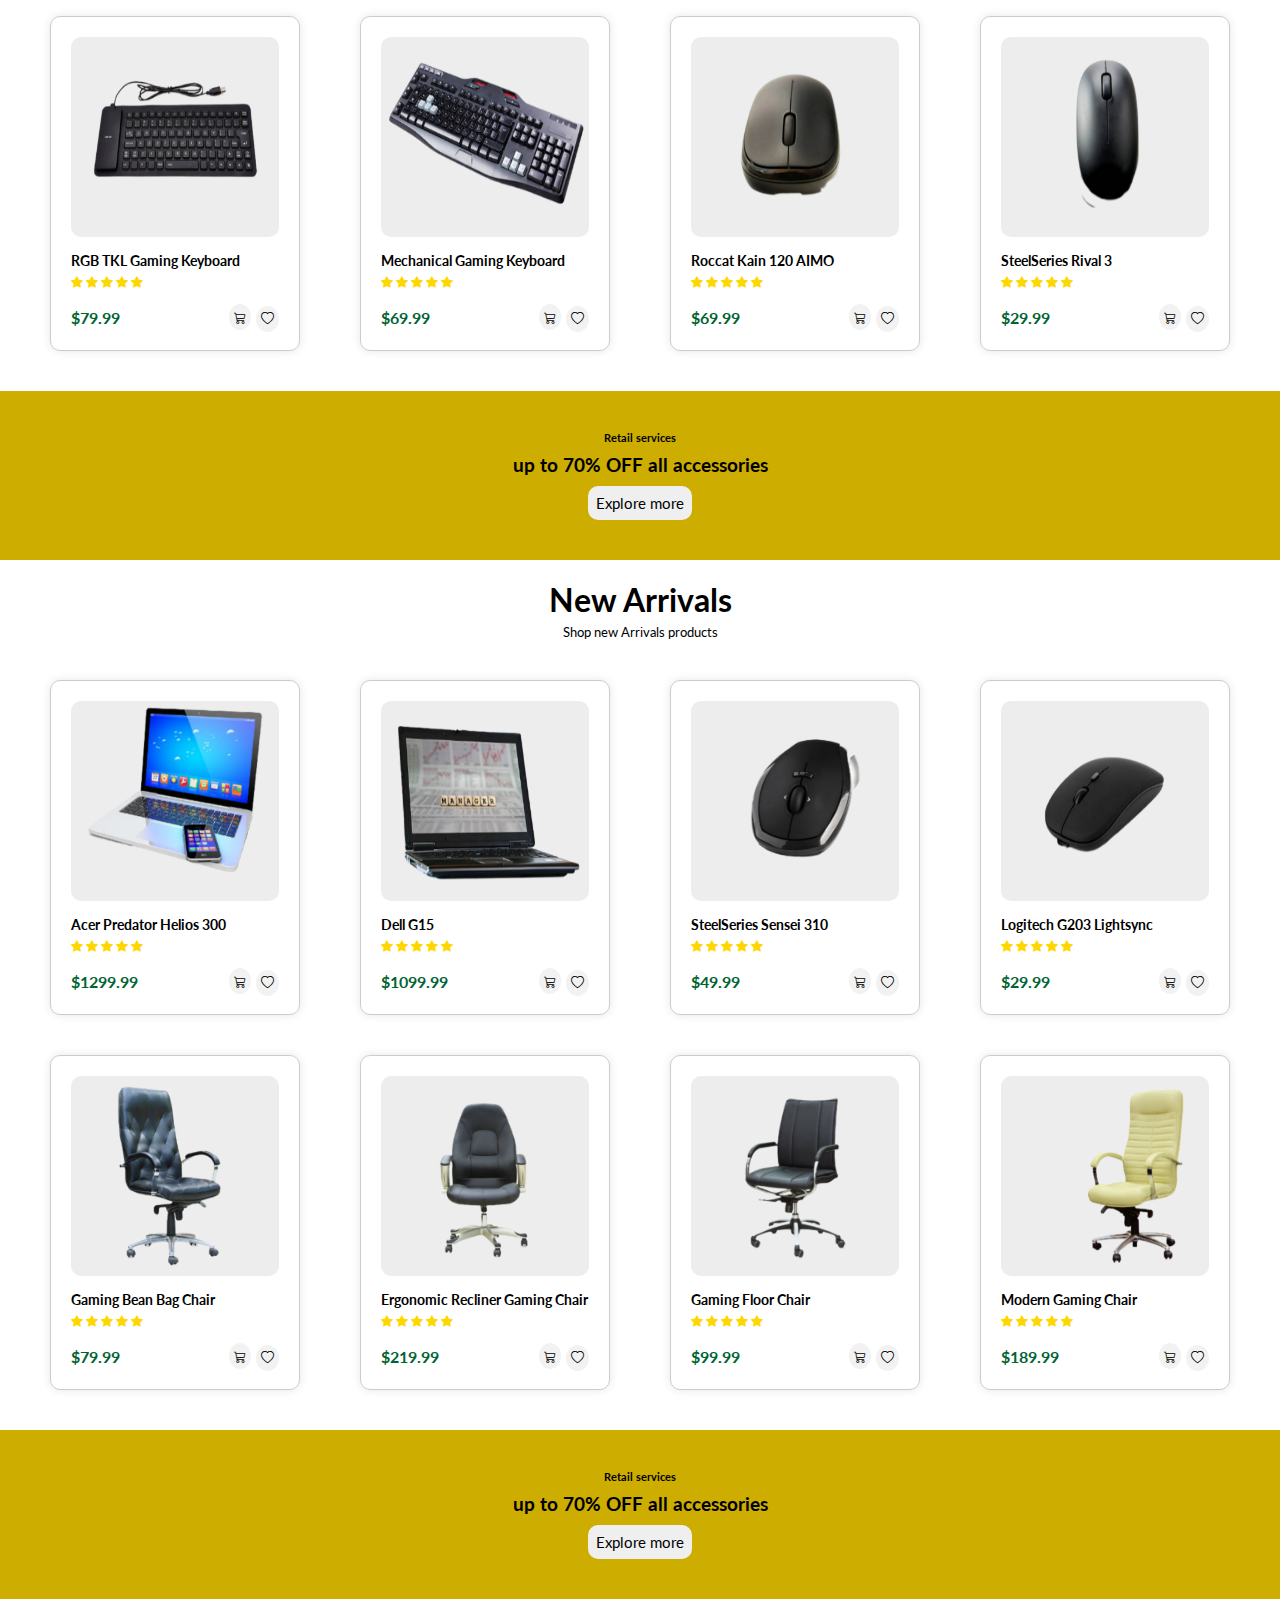
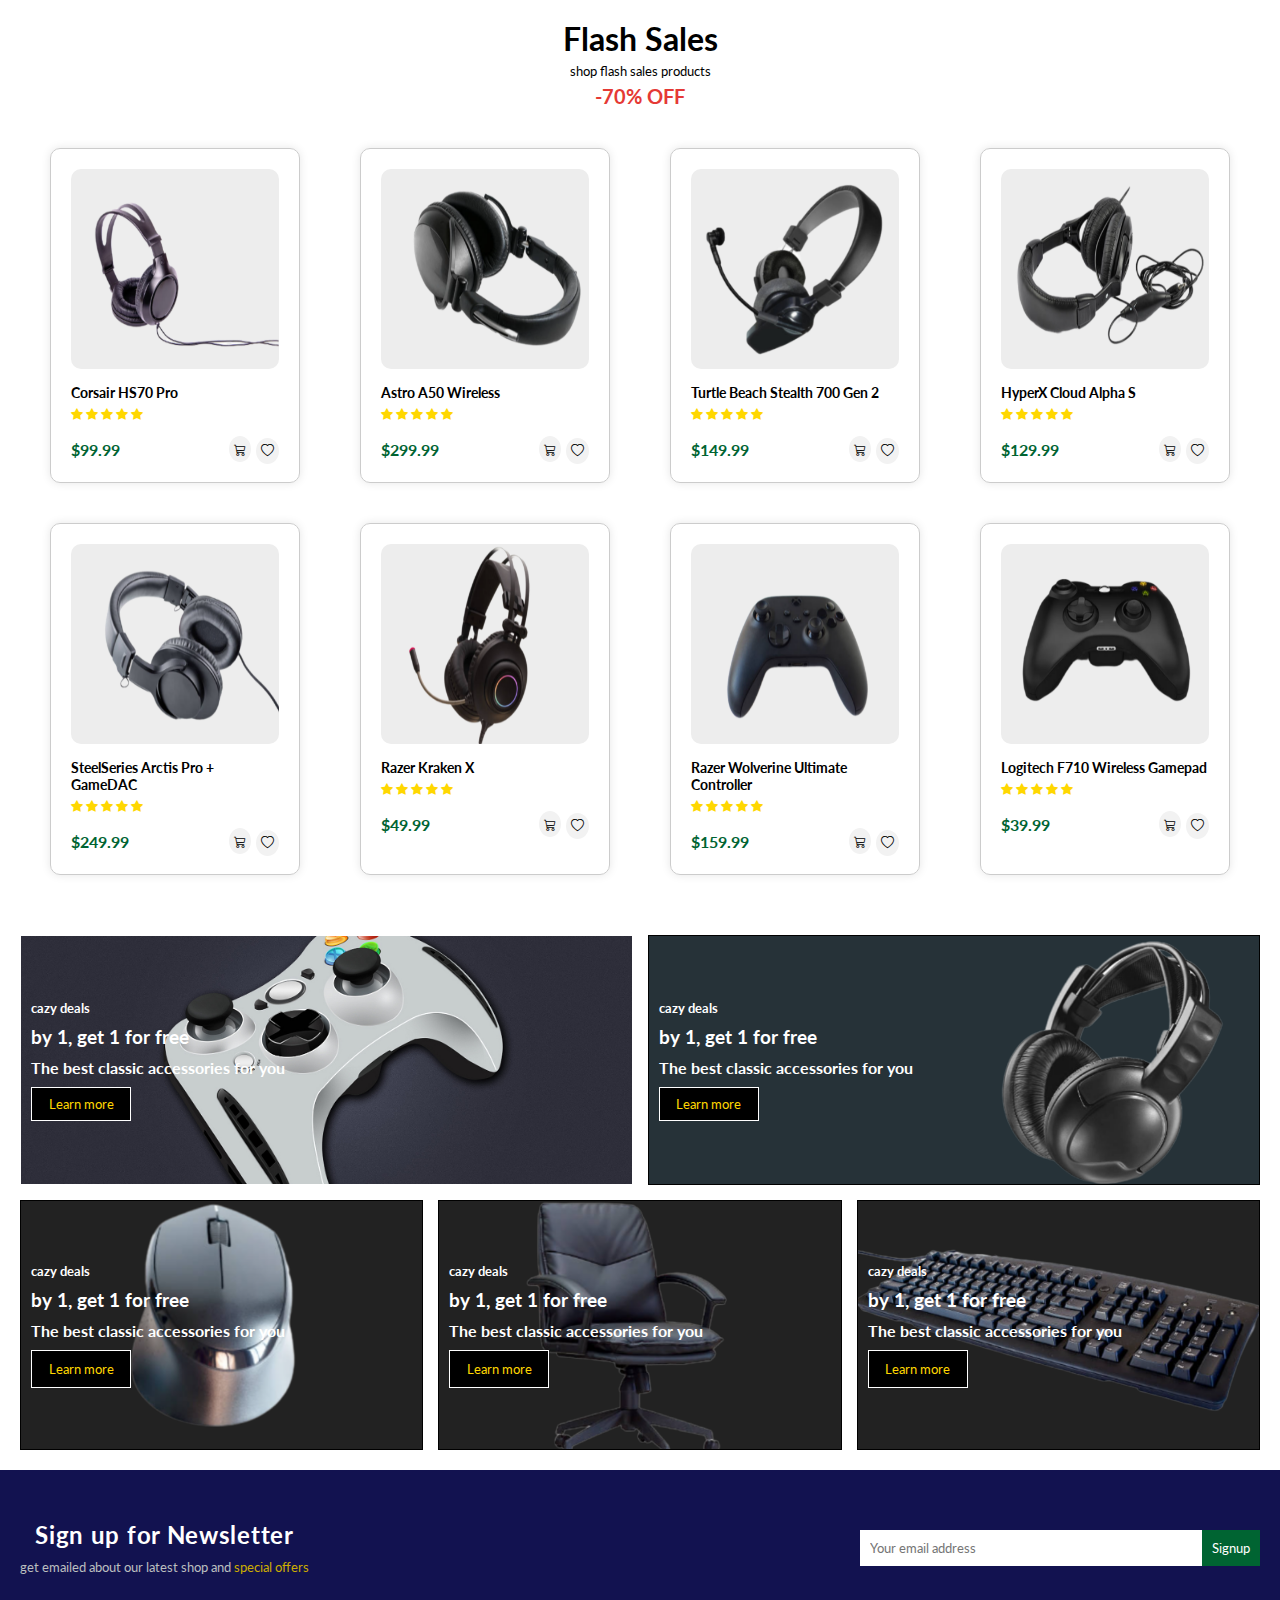
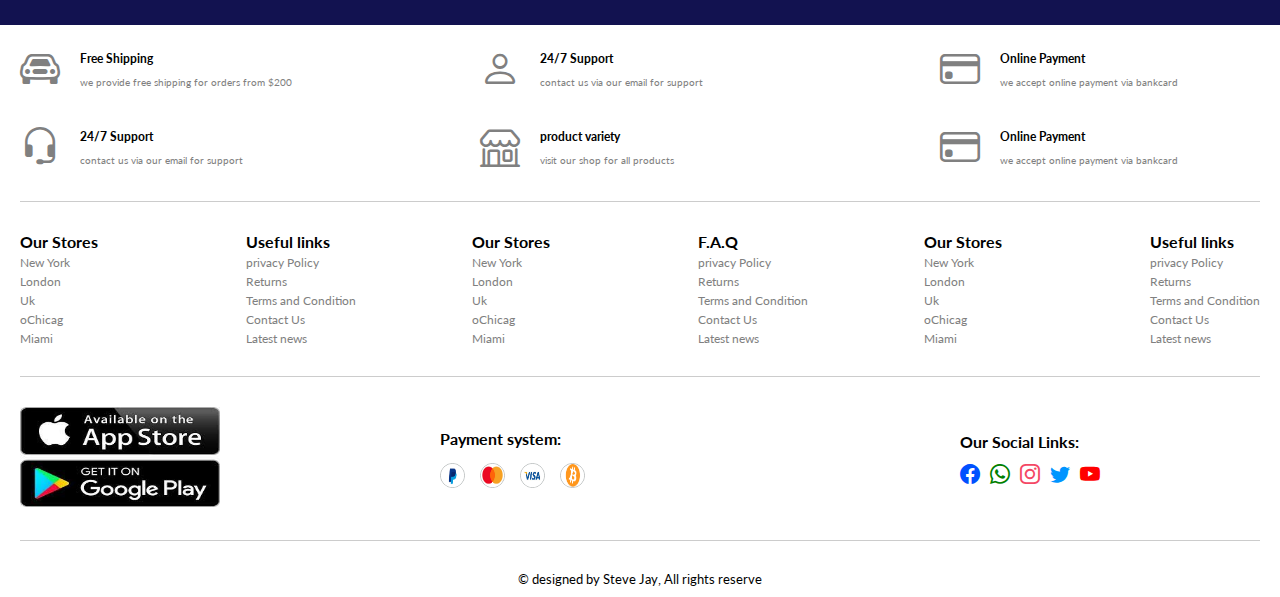
==== commit 48b6d4ad: "update" ====
--- a/index.html
+++ b/index.html
@@ -18,25 +18,29 @@
 
 <body id="body">
 
-    <nav class="navbar dmbg1">
-
-        <img src="assets/images/logos/InShot_20240510_231048178.png" alt="" class="imageLogo">
+    <nav class="navbar">
+
+        <div>
+            <img src="assets/images/logos/InShot_20240510_231048178.png" alt="" class="imageLogo">
 
 
         <div class="container-left">
-            <a href="index.html" class="mediaquery active">Home</a>
+            <a href="index.html" class="mediaquery ">Home</a>
             <a href="shop.html" class="mediaquery">Shop</a>
-            <a href="blog.html" class="mediaquery">blog</a>
+            <a href="blog.html" class="mediaquery active">blog</a>
             <a href="about.html" class="mediaquery">About</a>
             <a href="contact.html" class="mediaquery">contact</a>
             <i class="bi-sun theme"></i>
-            <a href="./cart.html" class="cartcount-parent"><i class="bi-bag"></i> <span class="cartCount">0</span></a>
+            <a href="cart.html" class="cartcount-parent"><i class="bi-bag"></i> <span class="cartCount">0</span></a>
             <div class="hamburger-menu">
                 <span class="line1"></span>
                 <span class="line2"></span>
                 <span class="line3"></span>
             </div>
         </div>
+        </div>
+
+        <p><input type="search" placeholder="Looking for something?............."> <i class="bi-search"></i></p>
     </nav>
 
 
--- a/css_files/style.css
+++ b/css_files/style.css
@@ -33,23 +33,28 @@
   color: black;
 }
 
-.navbar {
-  display: flex;
-  justify-content: space-between;
-  align-items: center;
+.navbar{
+  display: flex;
+  flex-direction: column;
   padding-top: 5px;
   padding-bottom: 5px;
   padding-left: 20px;
   padding-right: 20px;
   background-color: white;
   box-shadow: 0 0 10px rgba(0, 0, 0, 0.3);
-  border: 1px solid #ccc;
   color: white;
   position: sticky;
   z-index: 10;
   left: 0;
   right: 0;
   top: 0;
+}
+
+.navbar div {
+  display: flex;
+  justify-content: space-between;
+  align-items: center;
+  
 }
 
 .imageLogo {
@@ -127,11 +132,35 @@
   cursor: pointer;
 }
 
+.navbar p{
+   padding: 10px;
+   background: hsl(0, 0%, 93%);
+   border-radius: 20px;
+   font-size: 15px;
+   display: flex;
+  width: 100%;
+  justify-content: space-between;
+  align-items: center;
+  
+}
+
+.navbar p input{
+  background: transparent;
+  width: 90%;
+}
+
+.navbar p i{
+  font-weight: 700;
+}
+
 .mediaquery.active {
+  
   color: rgb(0, 100, 50);
   font-weight: 700;
   border-bottom: 2px solid rgb(0, 100, 50);
 }
+
+
 
 /*hero banner styling*/
 .hero-banner {
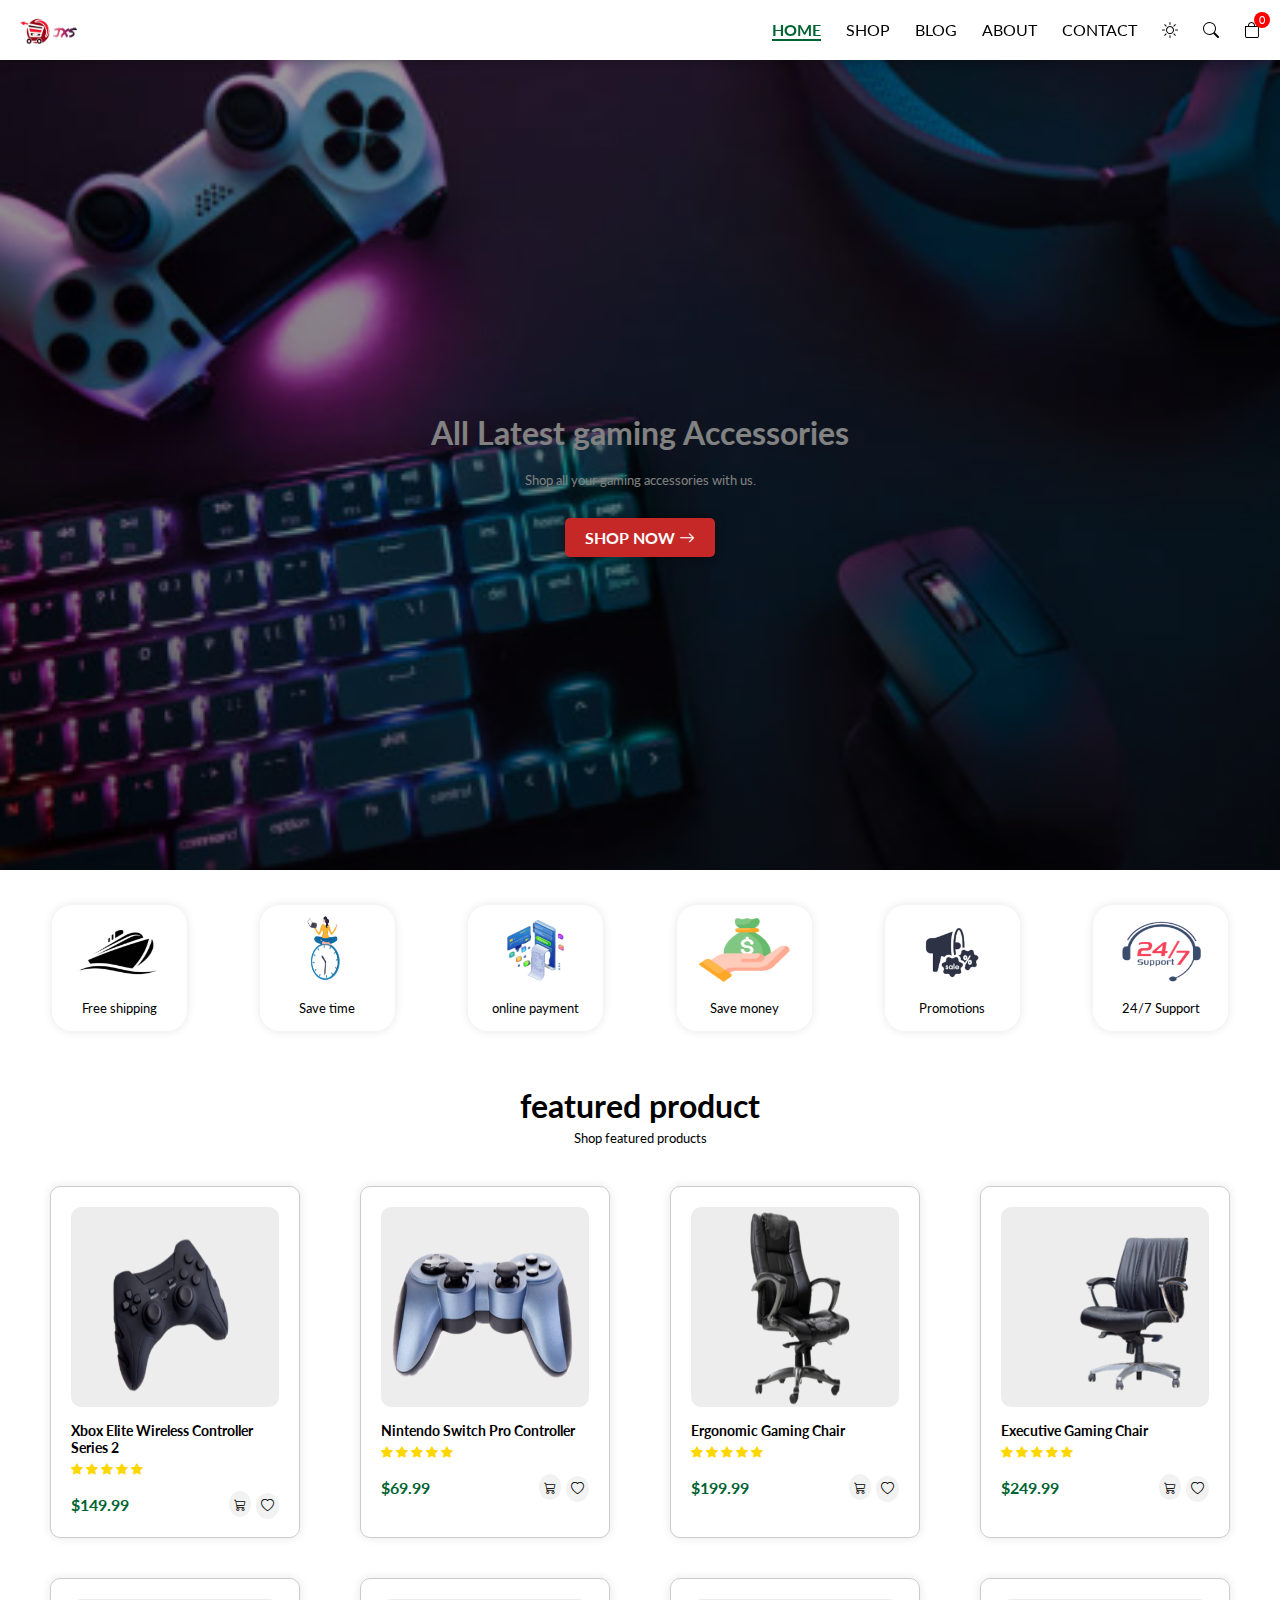
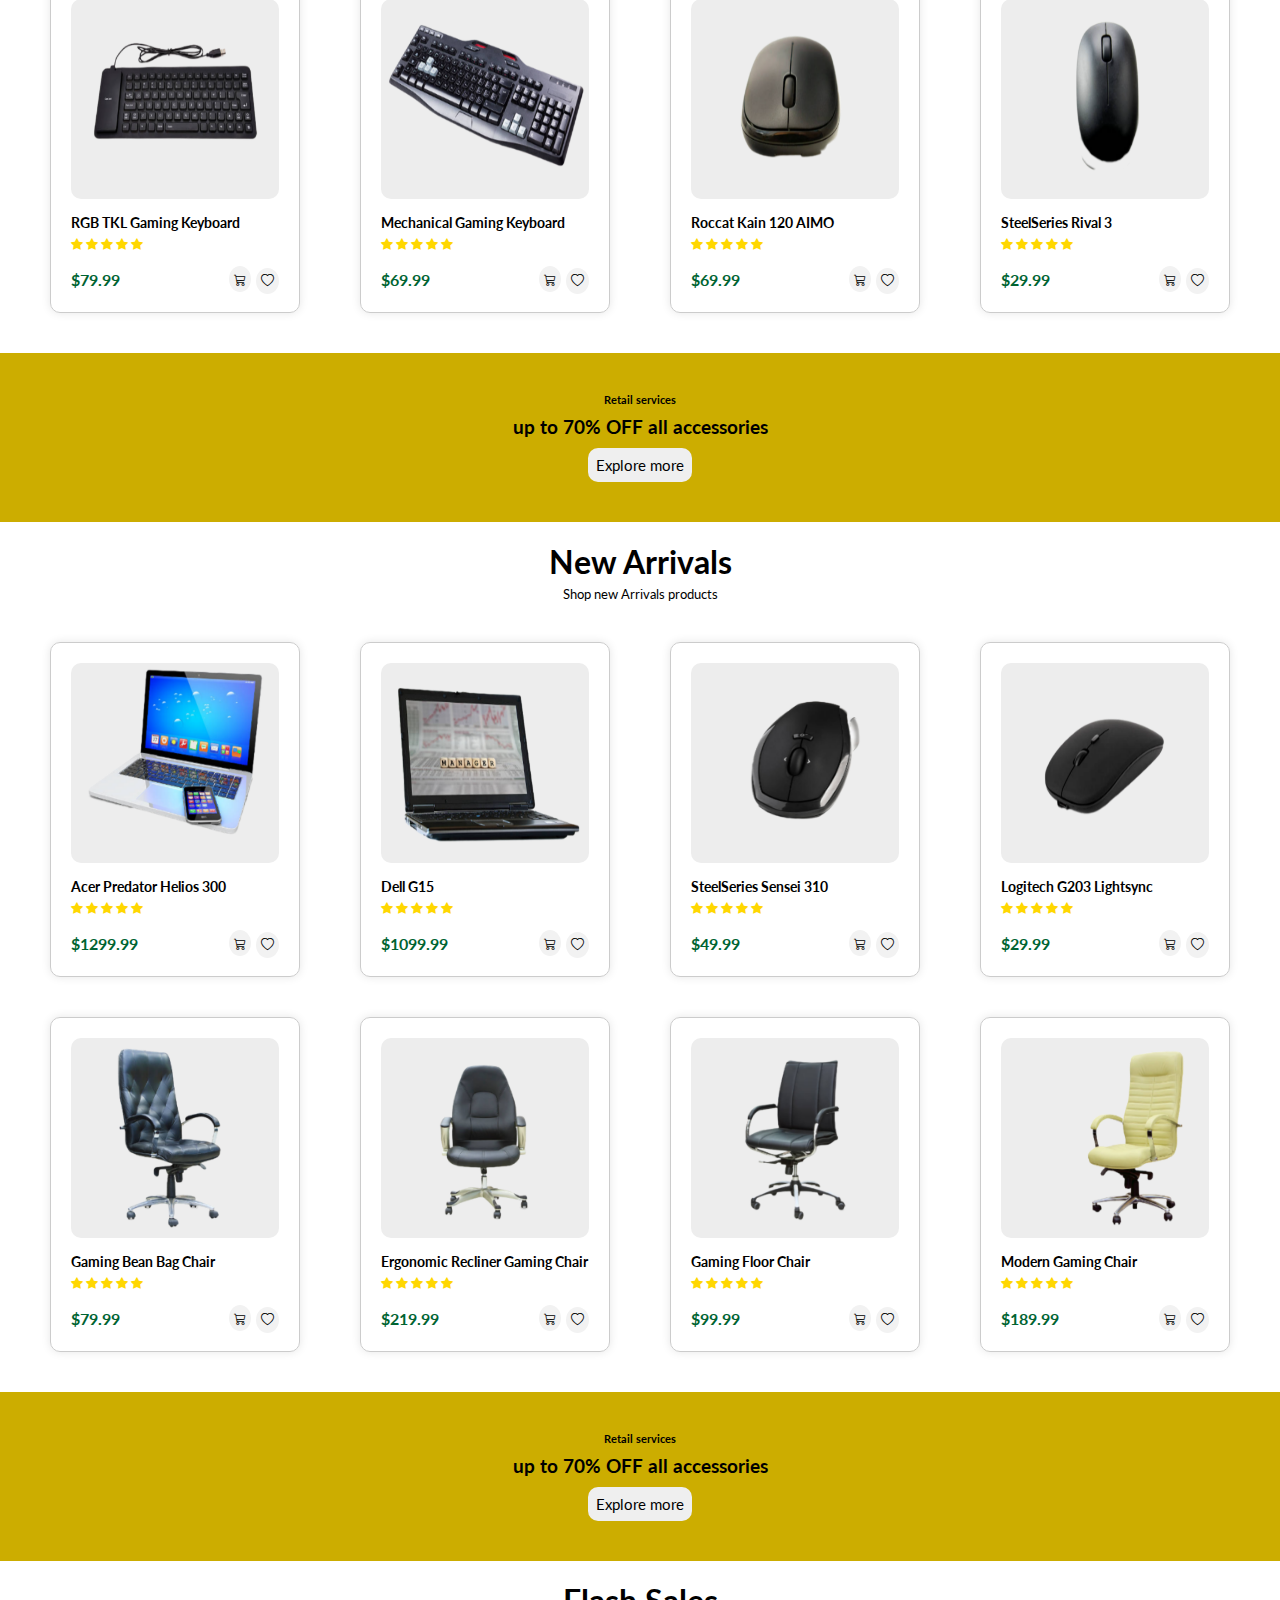
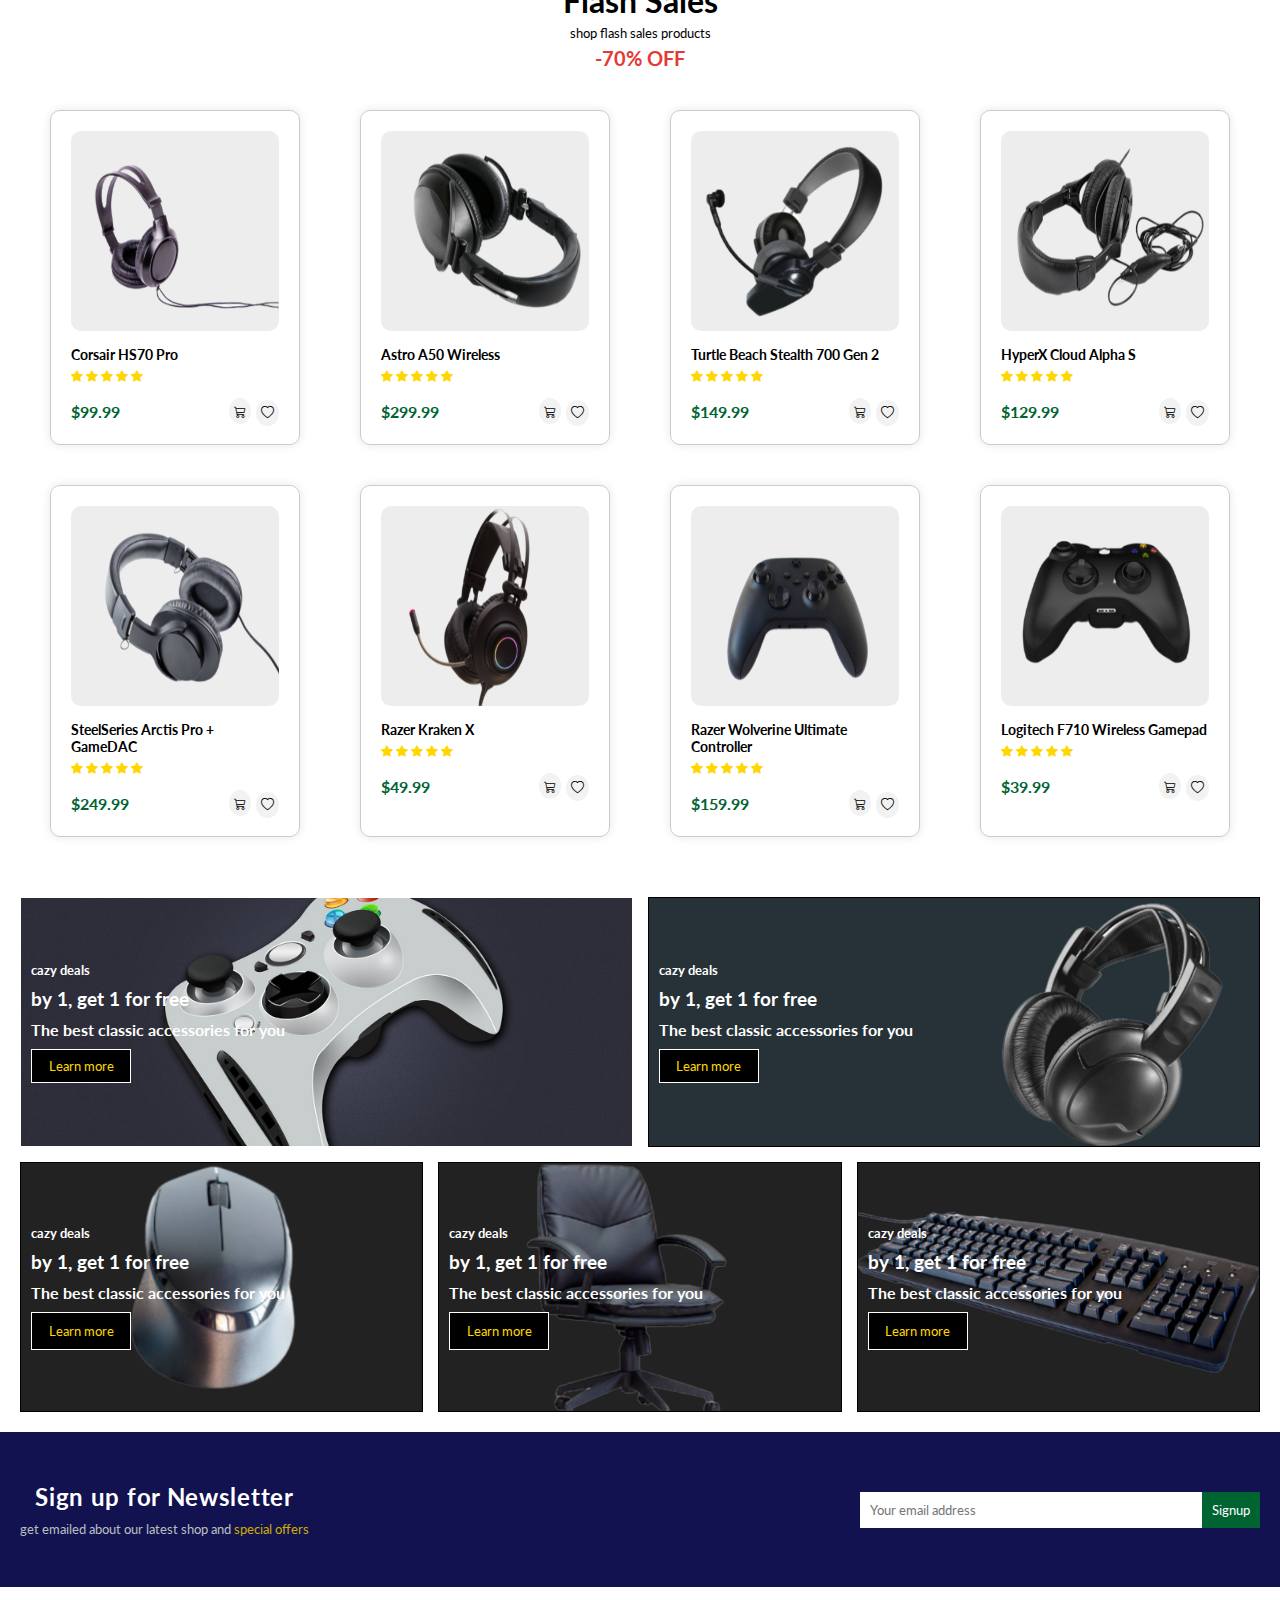
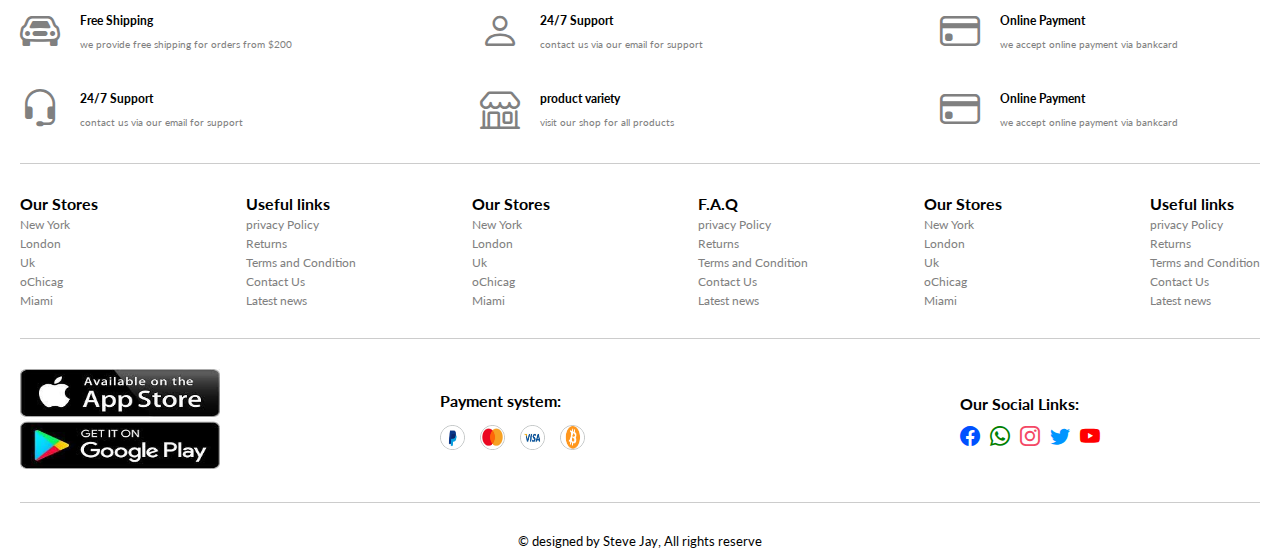
==== commit b300e7f4: "update" ====
--- a/index.html
+++ b/index.html
@@ -20,17 +20,18 @@
 
     <nav class="navbar">
 
-        <div>
-            <img src="assets/images/logos/InShot_20240510_231048178.png" alt="" class="imageLogo">
-
+        <div class="nav-section">
+
+        <img src="assets/images/logos/InShot_20240510_231048178.png" alt="" class="imageLogo">
 
         <div class="container-left">
-            <a href="index.html" class="mediaquery ">Home</a>
-            <a href="shop.html" class="mediaquery">Shop</a>
-            <a href="blog.html" class="mediaquery active">blog</a>
+            <a href="index.html" class="mediaquery active">Home</a>
+            <a href="shop.html" class="mediaquery ">Shop</a>
+            <a href="blog.html" class="mediaquery">blog</a>
             <a href="about.html" class="mediaquery">About</a>
             <a href="contact.html" class="mediaquery">contact</a>
             <i class="bi-sun theme"></i>
+            <i class="bi-search search-btn"></i>
             <a href="cart.html" class="cartcount-parent"><i class="bi-bag"></i> <span class="cartCount">0</span></a>
             <div class="hamburger-menu">
                 <span class="line1"></span>
@@ -38,9 +39,12 @@
                 <span class="line3"></span>
             </div>
         </div>
-        </div>
-
-        <p><input type="search" placeholder="Looking for something?............."> <i class="bi-search"></i></p>
+    </div>
+
+    <div class="searchdiv">
+        <input type="search" placeholder="looking for something...........?">
+        <i class="bi-search"></i>
+    </div>
     </nav>
 
 
@@ -369,6 +373,14 @@
            })
        })
 
+       const searchBtn = document.querySelector('.search-btn');
+       const searchdiv = document.querySelector('.searchdiv');
+
+       searchBtn.addEventListener('click', ()=>{
+        searchdiv.classList.toggle('active');
+       })
+
+
     </script>
 </body>
 
--- a/css_files/style.css
+++ b/css_files/style.css
@@ -50,12 +50,41 @@
   top: 0;
 }
 
-.navbar div {
+.nav-section {
   display: flex;
   justify-content: space-between;
   align-items: center;
-  
-}
+ 
+}
+
+.searchdiv{
+  display: flex;
+  justify-content: space-between;
+  width: 100%;
+  border: 1px solid rgb(0, 100, 50);
+  padding: 7px;
+  border-radius: 20px;
+  margin-bottom: 10px;
+  gap: 10px;
+  display: none;
+
+}
+
+.searchdiv.active{
+  display: flex;
+}
+
+.searchdiv input{
+  width: 95%;
+  height: 100%;
+}
+
+.searchdiv i{
+ 
+  cursor: pointer;
+}
+
+
 
 .imageLogo {
   width: 63px;
@@ -70,10 +99,6 @@
 
 .container-left a {
   text-transform: uppercase;
-}
-
-.container-left a:hover{
-  color: rgb(0, 100, 50);
 }
 
 .cartcount-parent {
@@ -84,7 +109,7 @@
   position: absolute;
   top: -8px;
   right: -10px;
-  background-color: #e53935;
+  background-color: red;
   color: white;
   width: 16px;
   height: 16px;
@@ -94,7 +119,7 @@
   display: flex;
   justify-content: center;
   align-items: center;
-  padding: 5px;
+  padding: 4px;
 }
 
 .hamburger-menu {
@@ -127,34 +152,11 @@
   width: 20px;
 }
 
-.bi-sun {
-  color: black;
-  cursor: pointer;
-}
-
-.navbar p{
-   padding: 10px;
-   background: hsl(0, 0%, 93%);
-   border-radius: 20px;
-   font-size: 15px;
-   display: flex;
-  width: 100%;
-  justify-content: space-between;
-  align-items: center;
-  
-}
-
-.navbar p input{
-  background: transparent;
-  width: 90%;
-}
-
-.navbar p i{
-  font-weight: 700;
+.bi-sun, .bi-search {
+  color: black;
 }
 
 .mediaquery.active {
-  
   color: rgb(0, 100, 50);
   font-weight: 700;
   border-bottom: 2px solid rgb(0, 100, 50);
@@ -383,7 +385,7 @@
   box-shadow: 0 0 10px rgba(0, 0, 0, 0.1);
   border-radius: 20px;
   justify-content: center;
-  align-items: center;
+  align-items: center;  
   gap: 10px;
   padding: 10px;
   
@@ -764,10 +766,9 @@
 }
 
 #goToTopBtn{
-  display: none;
+  right: -99%;
   position: fixed;
   bottom: 1.25rem;
-  right: 0;
   z-index: 99;
   font-size: 1.125rem;
   border: none;
